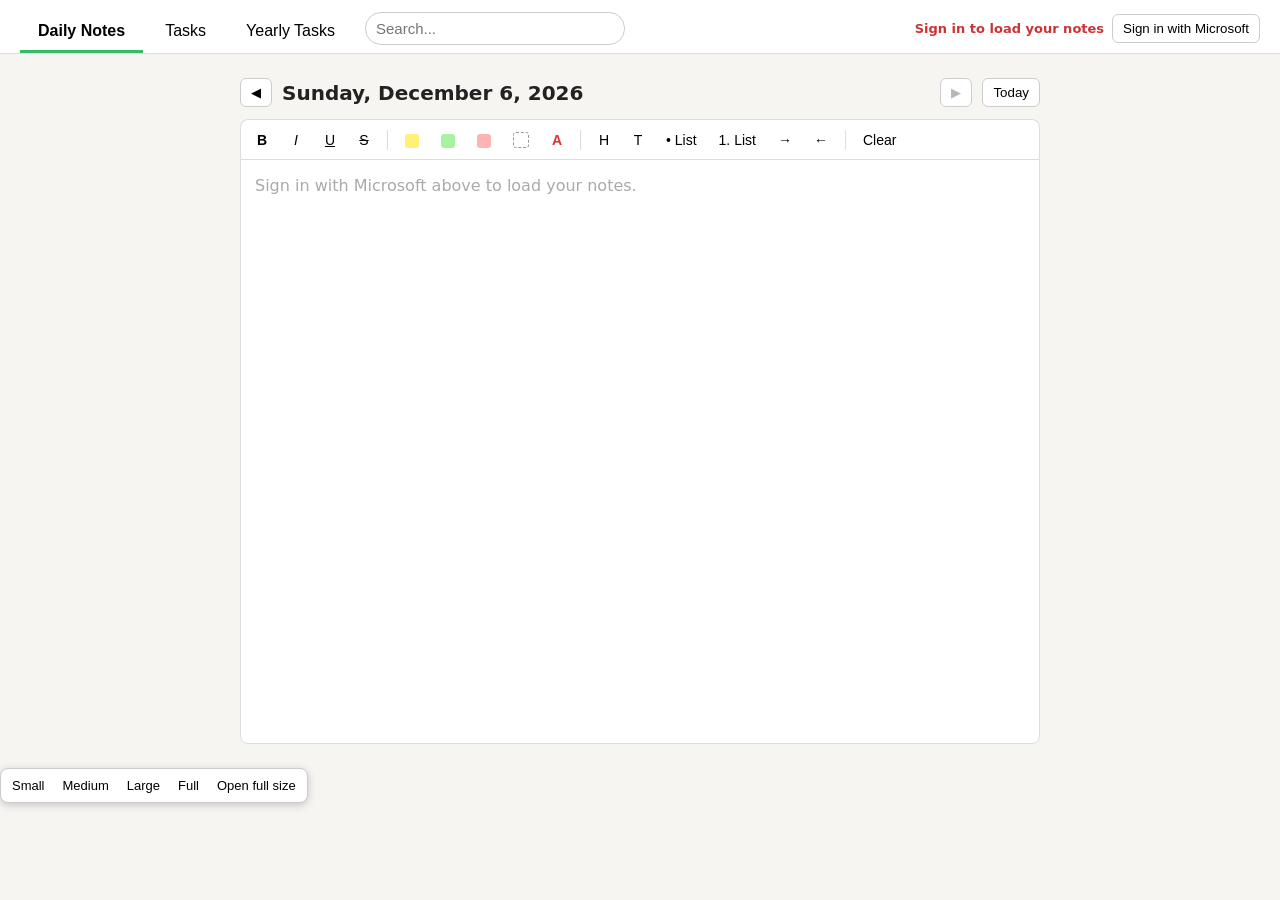
==== index.html @ d0807b49 "New screenshots default to Small (25%)" ====
<!DOCTYPE html><html><head><meta charset="utf-8"><meta name="viewport" content="width=device-width,initial-scale=1"><meta name="theme-color" content="#33bb66"><link rel="manifest" href="manifest.webmanifest"><link rel="apple-touch-icon" href="icon-192.png"><meta name="apple-mobile-web-app-capable" content="yes"><meta name="apple-mobile-web-app-title" content="My Notes"><title>My Notes</title><link rel="icon" href="data:image/svg+xml,<svg xmlns='http://www.w3.org/2000/svg' viewBox='0 0 64 64'><rect x='8' y='4' width='44' height='56' rx='8' fill='%233b6'/><rect x='14' y='10' width='32' height='44' rx='4' fill='%23fff'/><path d='M20 22h20M20 30h20M20 38h12' stroke='%23999' stroke-width='3' stroke-linecap='round'/><circle cx='48' cy='48' r='13' fill='%23f5a623' stroke='%23fff' stroke-width='3'/><path d='M42 48l4 4 8-8' stroke='%23fff' stroke-width='4' fill='none' stroke-linecap='round' stroke-linejoin='round'/></svg>">
<style>
body{font-family:system-ui,sans-serif;margin:0;background:#f6f5f2;color:#222}
nav{display:flex;align-items:center;gap:4px;padding:12px 20px 0;background:#fff;border-bottom:1px solid #ddd}
nav button.t{border:0;background:none;padding:10px 18px;font-size:16px;cursor:pointer;border-bottom:3px solid transparent}
nav button.on{border-color:#3b6;font-weight:600}
#file{margin-left:auto;display:flex;gap:8px;align-items:center;font-size:13px;color:#666;padding-bottom:8px}
button.b{border:1px solid #ccc;background:#fff;border-radius:6px;padding:6px 10px;cursor:pointer}
#status.warn{color:#c33;font-weight:600}
main{max-width:800px;margin:24px auto;padding:0 20px}
.hdr{display:flex;align-items:center;gap:10px;margin-bottom:12px}
.hdr h2{margin:0;flex:1;font-size:20px}
#txt{min-height:65vh;box-sizing:border-box;padding:14px;font-size:16px;line-height:1.5;border:1px solid #ddd;border-radius:8px;background:#fff;outline:none;white-space:pre-wrap;overflow-wrap:anywhere}
#tb{display:flex;flex-wrap:wrap;gap:4px;align-items:center;background:#fff;border:1px solid #ddd;border-bottom:0;border-radius:8px 8px 0 0;padding:6px}
#tb button{border:1px solid transparent;background:none;border-radius:4px;padding:4px 8px;font-size:14px;cursor:pointer;min-width:30px}
#tb button:hover{background:#eee;border-color:#ddd}
#tb .sep{width:1px;height:20px;background:#ddd;margin:0 4px}
#tb .sw{display:inline-block;width:14px;height:14px;border-radius:3px;vertical-align:middle}
#txt{border-radius:0 0 8px 8px !important}
#txt ul,#txt ol{margin:4px 0;padding-left:28px;white-space:normal}
#txt h3{margin:10px 0 4px;font-size:18px}
#txt:empty:before{content:attr(data-ph);color:#aaa}
#txt img{max-width:100%;display:block;margin:8px 0;border:1px solid #ddd;border-radius:4px}
.add{display:flex;gap:8px;margin-bottom:16px}
.add input{flex:1;padding:10px;font-size:16px;border:1px solid #ccc;border-radius:6px}
ul{list-style:none;padding:0;margin:0}
li{display:flex;align-items:center;gap:12px;background:#fff;padding:10px 14px;border-radius:8px;margin-bottom:6px;border:1px solid #e3e3e3}
.dot{width:20px;height:20px;border-radius:50%;border:2px solid #3b6;cursor:pointer;flex:none}
.dot:hover{background:#3b6}
li small{margin-left:auto;color:#999}
.arch li{opacity:.6}.arch .dot{border-color:#999}
details{margin-top:24px;color:#666}
.flag{font-size:20px;cursor:pointer;flex:none;line-height:1}
.flag.none{color:#ccc}.flag.none:hover{color:#999}.flag.yellow{color:#e6b800}.flag.red{color:#d33}

.yt{cursor:pointer}.yt:hover{text-decoration:underline}
#ylist li{flex-wrap:wrap}
.det{flex-basis:100%;margin:8px 0 2px 32px;font-size:14px}
.dv{white-space:pre-wrap;background:#fafafa;border:1px solid #eee;border-radius:6px;padding:10px;margin-bottom:8px;overflow-wrap:anywhere}
.det .nm{display:block;margin-bottom:8px;padding:8px;font-size:15px;border:1px solid #ccc;border-radius:6px}.det input.nm:not([type]){width:100%;box-sizing:border-box}
.det textarea{width:100%;min-height:200px;box-sizing:border-box;padding:10px;font:14px system-ui;border:1px solid #ccc;border-radius:6px;margin-bottom:8px}
h3.sec{margin:32px 0 10px;font-size:18px}h3 .sub{font-size:13px;color:#999;font-weight:400;margin-left:6px}
input[type=date]{flex:none !important}
li.ydone{opacity:.55;text-decoration:line-through}li.ydone .dot{background:#3b6}
li.yover{border-left:5px solid #d33;background:#fff5f5}li.ysoon{border-left:5px solid #e6b800;background:#fffbea}
.x{cursor:pointer;color:#bbb;margin-left:8px}.x:hover{color:#d33}
.cal{margin-top:18px;background:#fff;border:1px solid #e3e3e3;border-radius:8px;padding:12px}
#cgrid{display:grid;grid-template-columns:repeat(7,1fr);gap:4px}
#cgrid div{min-height:64px;border:1px solid #f0f0f0;border-radius:4px;padding:3px;font-size:11px;overflow:hidden}
#cgrid .dh{min-height:0;border:0;text-align:center;font-weight:600;color:#888}
#cgrid .td{background:#eef9f0;border-color:#3b6}#cgrid .n{color:#999}
#cgrid .ev{background:#3b6;color:#fff;border-radius:3px;padding:1px 3px;margin-top:2px;white-space:nowrap;overflow:hidden;text-overflow:ellipsis}
#cgrid .ev.d{background:#bbb;text-decoration:line-through}#cgrid .ev.o{background:#d33}
li.red{border-left:5px solid #d33;background:#fff5f5}li.yel{border-left:5px solid #e6b800;background:#fffbea}
#setup{max-width:640px;margin:40px auto;padding:20px;background:#fff;border:1px solid #ddd;border-radius:8px;line-height:1.5}
@media (max-width:700px){nav{flex-wrap:wrap;padding:6px 8px 0}nav button.t{padding:10px 10px;font-size:15px;flex:1}#file{margin-left:0;width:100%;flex-wrap:wrap;padding:6px 0}main{margin:12px auto;padding:0 10px}#tb button{padding:6px 8px;min-width:36px}.add{flex-wrap:wrap}.add input{min-width:0}#txt{min-height:55vh}li{gap:8px;padding:10px}.det{margin-left:0}#cgrid div{min-height:48px;font-size:9px}.hdr h2{font-size:16px}}
#srch{display:flex;align-items:center;gap:4px;margin:0 8px 8px;flex:1;max-width:260px}#srch input{flex:1;min-width:0;padding:7px 10px;font-size:15px;border:1px solid #ccc;border-radius:16px}#sx{cursor:pointer;color:#999;padding:0 4px}
#sres h4{margin:16px 0 6px;color:#666}#sres li{display:block;cursor:pointer}#sres li:hover{background:#f3fbf5}#sres small{display:block;margin:0 0 2px;color:#999}#sres mark{background:#fff176}.flash{outline:3px solid #f5a623}
@media (max-width:700px){#srch{max-width:none;width:100%;order:5;margin:6px 0}}
#txt img{cursor:zoom-in;min-height:40px;min-width:60px;background:#f3f3f3}#txt img.imgup{opacity:.5}#txt img.imgload,#txt img.imgup{background:#eee url("data:image/svg+xml,%3Csvg xmlns='http://www.w3.org/2000/svg' viewBox='0 0 40 40'%3E%3Ccircle cx='20' cy='20' r='14' fill='none' stroke='%233b6' stroke-width='4' stroke-dasharray='60 30'%3E%3CanimateTransform attributeName='transform' type='rotate' from='0 20 20' to='360 20 20' dur='1s' repeatCount='indefinite'/%3E%3C/circle%3E%3C/svg%3E") center/32px no-repeat;min-height:80px;min-width:120px}
#imgview{position:fixed;inset:0;background:rgba(0,0,0,.85);display:flex;align-items:center;justify-content:center;z-index:99;cursor:zoom-out}#imgview img{max-width:96vw;max-height:96vh}
#txt img{height:auto}#txt img.imgsel{outline:3px solid #3b6;outline-offset:2px}#txt img{cursor:pointer}
#imgbar{position:absolute;z-index:50;display:flex;flex-wrap:wrap;gap:2px;background:#fff;border:1px solid #ccc;border-radius:8px;padding:3px;box-shadow:0 2px 8px rgba(0,0,0,.2)}#imgbar button{border:0;background:none;padding:6px 8px;font-size:13px;border-radius:5px;cursor:pointer}#imgbar button:hover{background:#eef9f0}
#imghdl{position:absolute;z-index:50;width:18px;height:18px;background:#3b6;border:2px solid #fff;border-radius:4px;cursor:nwse-resize;touch-action:none}
</style></head><body>
<nav><button class="t on" id="tn">Daily Notes</button><button class="t" id="tt">Tasks</button><button class="t" id="ty">Yearly Tasks</button>
<div id="srch"><input id="sq" type="search" placeholder="Search..." autocomplete="off"><span id="sx" title="Clear" hidden>✕</span></div><div id="file"><span id="status" class="warn">Not signed in</span>
<button class="b" id="signin">Sign in with Microsoft</button><button class="b" id="imp" hidden>Import old data file</button><button class="b" id="signout" hidden>Sign out</button><input type="file" id="impf" accept=".json,application/json" hidden></div></nav>
<div id="setup" hidden><h2>Almost ready</h2><p>This app needs a Microsoft app registration before it can save to OneDrive. Paste the Application (client) ID into <code>CLIENT_ID</code> at the top of the script in <code>index.html</code>, then reload.</p></div>
<main>
<section id="search" hidden><div id="sres"></div></section>
<section id="notes">
<div class="hdr"><button class="b" id="prev">&#9664;</button><h2 id="day"></h2><button class="b" id="next">&#9654;</button><button class="b" id="today">Today</button></div>
<div id="tb">
<button data-c="bold" title="Bold (Ctrl+B)"><b>B</b></button>
<button data-c="italic" title="Italic (Ctrl+I)"><i>I</i></button>
<button data-c="underline" title="Underline (Ctrl+U)"><u>U</u></button>
<button data-c="strikeThrough" title="Strikethrough"><s>S</s></button>
<span class="sep"></span>
<button data-c="hl" data-v="#fff176" title="Yellow highlight"><span class="sw" style="background:#fff176"></span></button>
<button data-c="hl" data-v="#a5f3a1" title="Green highlight"><span class="sw" style="background:#a5f3a1"></span></button>
<button data-c="hl" data-v="#ffb3b3" title="Red highlight"><span class="sw" style="background:#ffb3b3"></span></button>
<button data-c="hl" data-v="transparent" title="Remove highlight"><span class="sw" style="background:#fff;border:1px dashed #999"></span></button>
<button data-c="foreColor" data-v="#d33" title="Red text"><span style="color:#d33;font-weight:700">A</span></button>
<span class="sep"></span>
<button data-c="formatBlock" data-v="H3" title="Heading">H</button>
<button data-c="formatBlock" data-v="DIV" title="Normal text">T</button>
<button data-c="insertUnorderedList" title="Bullets">&bull; List</button>
<button data-c="insertOrderedList" title="Numbered list">1. List</button>
<button data-c="indent" title="Indent">&rarr;</button>
<button data-c="outdent" title="Outdent">&larr;</button>
<span class="sep"></span>
<button data-c="removeFormat" title="Clear formatting">Clear</button>
</div>
<div id="txt" contenteditable="true" data-ph="Today's work notes... (paste screenshots with Ctrl+V)"></div>
</section>
<section id="tasks" hidden>
<div class="add"><input id="newt" placeholder="New task, press Enter"><button class="b" id="addb">Add</button></div>
<ul id="list"></ul>
<details><summary>Archived (<span id="ac">0</span>)</summary><ul id="alist" class="arch"></ul></details>
</section>
<section id="yearly" hidden>
<h3 class="sec" style="margin-top:0">Yearly tasks <span class="sub">done for this year, back again next year</span></h3>
<div class="add"><input id="ytext" placeholder="Yearly task, e.g. Renew crop insurance"><input id="ydate" type="date"><button class="b" id="yadd">Add</button></div>
<ul id="ylist"></ul>
<div class="cal"><div class="hdr"><button class="b" id="cprev">&#9664;</button><h2 id="cmon"></h2><button class="b" id="cnext">&#9654;</button></div><div id="cgrid"></div></div>
</section>
</main>
<script src="msal-browser.min.js"></script>
<script>
// ===== SETUP: paste your Application (client) ID from the Azure portal here =====
const CLIENT_ID = '571500df-092a-4771-985e-39799590e952';
// ===============================================================================

const $=id=>document.getElementById(id);
const iso=d=>d.toLocaleDateString('en-CA');
try{localStorage.removeItem('nt_data');indexedDB.deleteDatabase('nt')}catch(e){}
let data={notes:{},tasks:[],yearly:[]};
let fh=null,cur=new Date(),timer=null; // fh = true when connected to OneDrive
let etag=null,saving=false,dirty=false,acct=null,pca=null;
const SCOPES=['Files.ReadWrite.AppFolder'];
const G='https://graph.microsoft.com/v1.0/me/drive/special/approot:/notes-data.json';
function st(t,w){$('status').textContent=t;$('status').className=w?'warn':''}
const tm=()=>new Date().toLocaleTimeString([],{hour:'numeric',minute:'2-digit'});
async function token(){try{return (await pca.acquireTokenSilent({scopes:SCOPES,account:acct})).accessToken}catch(e){await pca.acquireTokenRedirect({scopes:SCOPES,account:acct});throw e}}
async function gfetch(url,o={}){const t=await token();o.headers=Object.assign({Authorization:'Bearer '+t},o.headers||{});return fetch(url,o)}
function norm(d){d=d||{};d.notes=d.notes||{};d.tasks=d.tasks||[];d.yearly=d.yearly||[];return d}
async function load(quiet){if(!acct||saving||dirty)return;
 const r=await gfetch(G+'?select=id,eTag,size');
 if(r.status==404){etag=null;data=norm(data);fh=true;lock(false);showDay();render();rY();await writeFile();return}
 if(!r.ok)throw new Error('Load failed ('+r.status+')');
 const m=await r.json();if(quiet&&m.eTag===etag)return;
 const c=await gfetch(G+':/content');if(!c.ok)throw new Error('Load failed ('+c.status+')');
 const t=await c.text();if(saving||dirty)return;data=norm(t.trim()?JSON.parse(t):{});etag=m.eTag;fh=true;lock(false);
 const ae=document.activeElement;const editing=ae&&ae.id=='txt';if(!editing)showDay();render();if(!document.querySelector(".det .nm:not([hidden])"))rY();st('Synced from OneDrive at '+tm());migrateImgs().then(()=>setTimeout(cleanupImgs,3000))}
async function writeFile(){if(!fh)return;if(saving){dirty=true;return}saving=true;dirty=false;
 try{const h={'Content-Type':'application/json'};if(etag)h['If-Match']=etag;else h['If-None-Match']='*';
  const r=await gfetch(G+':/content',{method:'PUT',headers:h,body:JSON.stringify(data)});
  if(r.status==412||r.status==409){saving=false;dirty=false;alert('Your notes were changed on another device. Loading the latest version from OneDrive. Your last few seconds of edits here may need to be redone.');await load();return}
  if(!r.ok)throw new Error(r.status);etag=(await r.json()).eTag;st('Saved to OneDrive at '+tm())}
 catch(e){st('Not saved! Check your connection; will retry',true);dirty=true;setTimeout(()=>{if(dirty&&!saving)writeFile()},5000)}
 saving=false;if(dirty){dirty=false;writeFile()}}
function save(){if(!fh)return;dirty=true;clearTimeout(timer);timer=setTimeout(()=>{dirty=false;writeFile()},1000)}
function ui(){$('signin').hidden=!!acct;$('signout').hidden=$('imp').hidden=!acct}
$('signin').onclick=()=>pca.loginRedirect({scopes:SCOPES,prompt:'select_account'});
$('signout').onclick=()=>{if(dirty||saving)return alert('Still saving, try again in a moment.');pca.logoutRedirect({account:acct})};
$('imp').onclick=()=>$('impf').click();
$('impf').onchange=async()=>{const f=$('impf').files[0];$('impf').value='';if(!f)return;let d;try{d=norm(JSON.parse(await f.text()))}catch(e){return alert('That file is not a valid notes data file.')}
 const n=Object.keys(d.notes).length,tn=d.tasks.length,yn=d.yearly.length;
 if(confirm('Import '+f.name+' ('+n+' note days, '+tn+' tasks, '+yn+' yearly tasks)?\n\nOK = MERGE it with what is already here (keeps both)\nCancel = choose replace or cancel next')){
  for(const k in d.notes){const a=data.notes[k];data.notes[k]=a&&a!==d.notes[k]?a+'<hr>'+d.notes[k]:d.notes[k]}
  const key=x=>JSON.stringify([x.text,x.md||'',x.when||'']);const ts=new Set(data.tasks.map(key)),ys=new Set(data.yearly.map(key));
  d.tasks.forEach(x=>{if(!ts.has(key(x)))data.tasks.push(x)});d.yearly.forEach(x=>{if(!ys.has(key(x)))data.yearly.push(x)});
 }else if(confirm('REPLACE everything in the app with '+f.name+'? This cannot be undone.')){data=d}else return;
 showDay();render();rY();clearTimeout(timer);await writeFile()};
function sync(){if(acct&&document.visibilityState=='visible')load(true).catch(e=>st(e.message,true))}
document.addEventListener('visibilitychange',sync);window.addEventListener('focus',sync);
async function boot(){if(!CLIENT_ID||CLIENT_ID.includes('PASTE'+'_')){$('setup').hidden=false;st('Setup needed',true);$('signin').hidden=true;return}
 pca=new msal.PublicClientApplication({auth:{clientId:CLIENT_ID,authority:'https://login.microsoftonline.com/2ca98f21-b5df-4a61-ab07-86f96837c4f3',redirectUri:location.origin+location.pathname},cache:{cacheLocation:'localStorage'}});
 await pca.initialize();const r=await pca.handleRedirectPromise();acct=(r&&r.account)||pca.getAllAccounts()[0]||null;ui();
 if(acct){st('Loading from OneDrive...');try{await load()}catch(e){st(e.message,true)}}else st('Sign in to load your notes',true)}
function showDay(){const k=iso(cur);$('day').textContent=cur.toLocaleDateString(undefined,{weekday:'long',month:'long',day:'numeric',year:'numeric'});const v=data.notes[k]||'';$('txt').innerHTML=/<[a-z]/i.test(v)?v:v.replace(/&/g,'&amp;').replace(/</g,'&lt;').replace(/\n/g,'<br>');$('next').disabled=k>=iso(new Date());hydrate($('txt'));if(typeof deselImg=='function')deselImg()}
// ===== Images stored as separate files in the OneDrive app folder =====
const imgCache=new Map(); // path -> Promise<blob url>
const GI=p=>'https://graph.microsoft.com/v1.0/me/drive/special/approot:/'+p.split('/').map(encodeURIComponent).join('/')+':/content';
function getImg(p){if(!imgCache.has(p))imgCache.set(p,gfetch(GI(p)).then(r=>{if(!r.ok)throw new Error(r.status);return r.blob()}).then(b=>URL.createObjectURL(b)).catch(e=>{imgCache.delete(p);throw e}));return imgCache.get(p)}
function hydrate(root){root.querySelectorAll('img[data-od]').forEach(im=>{if(im.getAttribute('src'))return;im.classList.add('imgload');getImg(im.dataset.od).then(u=>{im.src=u;im.classList.remove('imgload')}).catch(()=>{im.classList.remove('imgload');im.alt='(image could not be loaded: '+im.dataset.od+')'})})}
function noteHTML(){const c=$('txt').cloneNode(true);c.querySelectorAll('img').forEach(im=>{im.classList.remove('imgsel');if(!im.className)im.removeAttribute('class');if(im.dataset.pending)return im.remove();if(im.dataset.od){im.removeAttribute('src');im.classList.remove('imgload');if(!im.className)im.removeAttribute('class');im.removeAttribute('alt')}else if(/^blob:/.test(im.getAttribute('src')||''))im.remove()});return c.innerHTML}
function stamp(){const d=new Date(),p=n=>String(n).padStart(2,'0');return iso(d)+'_'+p(d.getHours())+p(d.getMinutes())+p(d.getSeconds())+'_'+Math.random().toString(36).slice(2,8)}
async function uploadImg(blob){const ext=((blob.type||'image/png').split('/')[1]||'png').replace('jpeg','jpg').replace(/[^a-z0-9]/g,'');const p='images/'+stamp()+'.'+ext;
 const r=await gfetch(GI(p),{method:'PUT',headers:{'Content-Type':blob.type||'image/png'},body:blob});if(!r.ok)throw new Error('Upload failed ('+r.status+')');imgCache.set(p,Promise.resolve(URL.createObjectURL(blob)));return p}
const toDataURL=b=>new Promise(r=>{const f=new FileReader();f.onload=()=>r(f.result);f.readAsDataURL(b)});
async function pasteImg(file){const id='p'+Math.random().toString(36).slice(2),k=iso(cur);
 document.execCommand('insertHTML',false,'<img data-pending="'+id+'" class="imgup" style="width:25%" src="'+URL.createObjectURL(file)+'"><br>');
 const el=()=>document.querySelector('img[data-pending="'+id+'"]');
 try{const p=await uploadImg(file);const im=el();if(im){delete im.dataset.pending;im.classList.remove('imgup');im.dataset.od=p;getImg(p).then(u=>im.src=u)}
  else{data.notes[k]=(data.notes[k]||'')+'<img data-od="'+p+'" style="width:25%"><br>'}}
 catch(e){const im=el(),du=await toDataURL(file);if(im){delete im.dataset.pending;im.classList.remove('imgup');im.src=du}else data.notes[k]=(data.notes[k]||'')+'<img src="'+du+'" style="width:25%"><br>';
  st('Image not uploaded ('+e.message+'); kept inside the note instead',true)}
 if(iso(cur)===k)data.notes[k]=noteHTML();save()}
let migrating=false;
async function migrateImgs(){if(migrating)return;migrating=true;let changed=false,failed=0;
 try{for(const k of Object.keys(data.notes)){const v=data.notes[k];if(!/<img[^>]+src=["']data:/i.test(v))continue;
  const d=document.createElement('div');d.innerHTML=v;let ch=false;
  for(const im of d.querySelectorAll('img[src^="data:"]')){try{const b=await (await fetch(im.getAttribute('src'))).blob();const p=await uploadImg(b);im.removeAttribute('src');im.dataset.od=p;ch=true}catch(e){failed++}}
  if(ch&&data.notes[k]===v){data.notes[k]=d.innerHTML;changed=true;if(k===iso(cur)&&document.activeElement!==$('txt'))showDay()}}
 if(changed)save();if(failed)st(failed+' old image(s) could not be moved to OneDrive; kept inside notes',true)}finally{migrating=false}}
// ===== Orphan image cleanup (30-day grace) =====
let cleaning=false;
async function cleanupImgs(){const td=iso(new Date());if(cleaning||!fh||!acct&&!window.__test||saving||dirty||migrating||data.lastCleanup===td)return;cleaning=true;
 try{let url='https://graph.microsoft.com/v1.0/me/drive/special/approot:/images:/children?$select=name,file&$top=200',files=[];
  while(url){const r=await gfetch(url);if(r.status==404){files=[];break}if(!r.ok)return;const j=await r.json();(j.value||[]).forEach(f=>{if(f.file&&f.name&&!f.name.includes('/'))files.push('images/'+f.name)});url=j['@odata.nextLink']||null}
  if(saving||dirty)return;
  const refs=new Set(),txt=JSON.stringify({n:data.notes,t:data.tasks,y:data.yearly})+($('txt')?$('txt').innerHTML:'');
  (txt.match(/images\/[A-Za-z0-9_.\-]+/g)||[]).forEach(p=>refs.add(p));
  const orph=data.orphans=data.orphans||{},listed=new Set(files);let ch=false;
  for(const p in orph)if(!listed.has(p)||refs.has(p)){delete orph[p];ch=true}
  for(const p of files){if(refs.has(p)||!/^images\/[^\/]+$/.test(p))continue;
   if(!orph[p]){orph[p]=td;ch=true;continue}
   if((new Date(td+'T12:00')-new Date(orph[p]+'T12:00'))/864e5>=7){const r=await gfetch(GI(p),{method:'DELETE'});if(r.ok||r.status==404){delete orph[p];imgCache.delete(p);ch=true}}}
  data.lastCleanup=td;save()}catch(e){}finally{cleaning=false}}
// ===== Image select / resize =====
let selImg=null;const bar=document.createElement('div');bar.id='imgbar';bar.hidden=true;
bar.innerHTML='<button data-w="25">Small</button><button data-w="50">Medium</button><button data-w="75">Large</button><button data-w="100">Full</button><button data-w="open">Open full size</button>';
const hdl=document.createElement('div');hdl.id='imghdl';hdl.hidden=true;document.body.append(bar,hdl);
function viewImg(src){const o=document.createElement('div');o.id='imgview';const i=document.createElement('img');i.src=src;o.append(i);o.onclick=()=>o.remove();document.body.append(o)}
function placeBar(){if(!selImg||!selImg.isConnected)return deselImg();const r=selImg.getBoundingClientRect();bar.style.top=(scrollY+Math.max(r.top,0)+4)+'px';bar.style.left=(scrollX+r.left+4)+'px';hdl.style.top=(scrollY+r.bottom-9)+'px';hdl.style.left=(scrollX+r.right-9)+'px'}
function selectImg(im){deselImg();selImg=im;im.classList.add('imgsel');bar.hidden=hdl.hidden=false;placeBar()}
function deselImg(){if(selImg)selImg.classList.remove('imgsel');selImg=null;bar.hidden=hdl.hidden=true}
function commitImg(){data.notes[iso(cur)]=noteHTML();save();placeBar()}
bar.onmousedown=e=>e.preventDefault();
bar.onclick=e=>{const w=e.target.dataset.w;if(!w||!selImg)return;if(w=='open'){if(selImg.src)viewImg(selImg.src);return}selImg.style.width=w+'%';commitImg()};
hdl.onpointerdown=e=>{if(!selImg)return;e.preventDefault();hdl.setPointerCapture(e.pointerId);const cw=$('txt').clientWidth-28,l=selImg.getBoundingClientRect().left;
 hdl.onpointermove=m=>{selImg.style.width=Math.round(Math.min(100,Math.max(5,(m.clientX-l)/cw*100)))+'%';placeBar()};
 hdl.onpointerup=()=>{hdl.onpointermove=hdl.onpointerup=null;commitImg()}};
$('txt').addEventListener('click',e=>{if(e.target.tagName==='IMG')selectImg(e.target);else deselImg()});
$('txt').addEventListener('dblclick',e=>{if(e.target.tagName==='IMG'&&e.target.src)viewImg(e.target.src)});
document.addEventListener('mousedown',e=>{if(selImg&&!$('txt').contains(e.target)&&!bar.contains(e.target)&&e.target!==hdl)deselImg()});
document.addEventListener('keydown',e=>{if(e.key==='Escape'){if($('imgview'))$('imgview').remove();else deselImg()}});
window.addEventListener('resize',placeBar);$('txt').addEventListener('input',placeBar);

$('txt').oninput=()=>{data.notes[iso(cur)]=noteHTML();save()};
$('txt').addEventListener('keydown',e=>{if(e.key!==' '&&e.key!=='Enter')return;const s=getSelection();if(!s.rangeCount||!s.isCollapsed)return;
 const n=s.anchorNode;if(!n||n.nodeType!==3)return;const before=n.textContent.slice(0,s.anchorOffset);
 const m=before.match(/([-+*\/x×÷^%().,$\d\s]+)=$/);if(!m)return;let ex=m[1].trim();
 if(!/\d/.test(ex)||!/\d\s*[-+*\/x×÷^%]\s*[\d(.$]|\)\s*[-+*\/x×÷^]/.test(ex))return;
 ex=ex.replace(/[$,]/g,'').replace(/[x×]/g,'*').replace(/÷/g,'/').replace(/\^/g,'**').replace(/(\d+(?:\.\d+)?)%/g,'($1/100)');
 if(!/^[\d\s.+\-*\/()]+$/.test(ex))return;let v;try{v=Function('"use strict";return ('+ex+')')()}catch(_){return}
 if(typeof v!=='number'||!isFinite(v))return;v=Math.round(v*1e10)/1e10;
 const out=Math.abs(v)>=1000?v.toLocaleString('en-US',{maximumFractionDigits:10}):String(v);
 document.execCommand('insertText',false,out)});
$('txt').onpaste=e=>{const it=[...e.clipboardData.items].find(i=>i.type.startsWith('image/'));
 if(it){e.preventDefault();if(!fh)return;pasteImg(it.getAsFile());return}
 e.preventDefault();document.execCommand('insertText',false,e.clipboardData.getData('text/plain'))};
$('prev').onclick=()=>{cur.setDate(cur.getDate()-1);showDay()};
$('next').onclick=()=>{cur.setDate(cur.getDate()+1);showDay()};
$('today').onclick=()=>{cur=new Date();showDay()};
function tab(n){lastTab=n;$('search').hidden=true;$('notes').hidden=n!='n';$('tasks').hidden=n!='t';$('yearly').hidden=n!='y';$('tn').classList.toggle('on',n=='n');$('tt').classList.toggle('on',n=='t');$('ty').classList.toggle('on',n=='y')}
$('tn').onclick=()=>tab('n');$('tt').onclick=()=>tab('t');$('ty').onclick=()=>tab('y');
function render(){const td=iso(new Date());let ch=false;data.tasks.forEach(x=>{if(x.flag=='yellow'){if(!x.fd){x.fd=td;ch=true}else if(x.fd<td){x.flag='red';x.fd=td;ch=true}}});if(ch&&fh)save();
 $('list').innerHTML='';$('alist').innerHTML='';let a=0;const rank={red:0,yellow:1};
 const act=data.tasks.filter(x=>!x.done).sort((p,q)=>(rank[p.flag]??2)-(rank[q.flag]??2));
 [...act,...data.tasks.filter(x=>x.done)].forEach(x=>{const li=document.createElement('li'),d=document.createElement('span');d.className='dot';d.title=x.done?'Restore':'Archive';
 d.onclick=()=>{x.done=!x.done;x.when=iso(new Date());save();render()};
 const f=document.createElement('span');f.className='flag '+(x.flag||'none');f.textContent='\u2691';f.title='Click: no flag, yellow (by tomorrow), red (today)';
 f.onclick=()=>{x.flag=x.flag==null||x.flag=='none'?'yellow':x.flag=='yellow'?'red':'none';x.fd=iso(new Date());save();render()};
 if(x.flag=='red')li.classList.add('red');if(x.flag=='yellow')li.classList.add('yel');
 const s=document.createElement('small');s.textContent=x.when||'';li.append(d,f,x.text,s);
 (x.done?(a++,$('alist')):$('list')).append(li)});$('ac').textContent=a}
function add(){const v=$('newt').value.trim();if(!v)return;data.tasks.unshift({text:v,done:false,when:iso(new Date())});$('newt').value='';save();render()}
$('addb').onclick=add;$('newt').onkeydown=e=>{if(e.key=='Enter')add()};
setInterval(()=>{render();if(!document.querySelector(".det .nm:not([hidden])"))rY();if(iso(cur)!==iso(new Date())&&$('next').disabled){cur=new Date();showDay()}},60000);

const openY=new Set();let cm=new Date();cm.setDate(1);
function ydue(y,yr){return yr+'-'+y.md}
function rY(){data.yearly=data.yearly||[];const L=$('ylist');L.innerHTML='';const now=new Date(),yr=now.getFullYear(),td=iso(now);
 const soon=iso(new Date(now.getTime()+14*864e5));
 data.yearly.forEach(y=>{if(y.start==null){y.start=(ydue(y,yr)<td&&!(y.doneYears||[]).includes(yr))?yr+1:yr;if(fh)save()}});
 const items=data.yearly.map(y=>{const fut=(y.start||0)>yr;return {y,fut,done:!fut&&(y.doneYears||[]).includes(yr),due:ydue(y,fut?y.start:yr)}});
 items.sort((a,b)=>(a.done-b.done)||a.due.localeCompare(b.due));
 items.forEach(({y,fut,done,due})=>{const li=document.createElement('li'),d=document.createElement('span');d.className='dot';d.title=done?'Undo (not done this year)':'Mark done for '+yr;
  d.onclick=()=>{y.doneYears=y.doneYears||[];done?y.doneYears=y.doneYears.filter(v=>v!=yr):y.doneYears.push(yr);save();rY()};
  if(done)li.classList.add('ydone');else if(fut);else if(due<td)li.classList.add('yover');else if(due<=soon)li.classList.add('ysoon');
  const s=document.createElement('small');const dt=new Date(due+'T12:00');s.textContent=(done?'Done for '+yr+' \u00b7 next ':fut?'Starts ':due<td?'Overdue \u00b7 ':'Due ')+dt.toLocaleDateString(undefined,{month:'short',day:'numeric'})+(fut?', '+y.start:'');
  const x=document.createElement('span');x.className='x';x.textContent='\u2715';x.title='Remove this yearly task';x.onclick=()=>{if(confirm('Remove "'+y.text+'" for good?')){data.yearly=data.yearly.filter(z=>z!==y);save();rY()}};
  const tx=document.createElement('span');tx.className='yt';tx.textContent=y.text+(y.det?' \ud83d\udcdd':'');tx.title='Click for details';
  const box=document.createElement('div');box.className='det';box.hidden=!openY.has(y);
  tx.onclick=()=>{openY.has(y)?openY.delete(y):openY.add(y);rY()};
  const view=document.createElement('div');view.className='dv';const esc=s=>s.replace(/&/g,'&amp;').replace(/</g,'&lt;');
  view.innerHTML=y.det?esc(y.det).replace(/(https?:\/\/[^\s<]+)/g,'<a href="$1" target="_blank">$1</a>'):'<i>No details yet.</i>';
  const ta=document.createElement('textarea');ta.value=y.det||'';ta.hidden=true;ta.placeholder='Instructions, links, file locations...';
  const nm=document.createElement('input');nm.className='nm';nm.value=y.text;nm.hidden=true;nm.placeholder='Task name';
  const dd=document.createElement('input');dd.type='date';dd.className='nm';dd.hidden=true;dd.value=new Date().getFullYear()+'-'+y.md;
  const eb=document.createElement('button');eb.className='b';eb.textContent='Edit';
  eb.onclick=()=>{if(ta.hidden){ta.hidden=nm.hidden=dd.hidden=false;view.hidden=true;eb.textContent='Done';nm.focus()}else{if(nm.value.trim())y.text=nm.value.trim();if(dd.value&&dd.value.slice(5)!=y.md){y.md=dd.value.slice(5);const ny=new Date().getFullYear();y.start=(ny+'-'+y.md)<iso(new Date())&&!(y.doneYears||[]).includes(ny)?ny+1:ny}y.det=ta.value;save();rY()}};
  ta.oninput=()=>{y.det=ta.value;save()};
  box.append(nm,dd,view,ta,eb);li.append(d,tx,s,x,box);L.append(li)});rCal()}
function rCal(){const g=$('cgrid');g.innerHTML='';const yr=cm.getFullYear(),m=cm.getMonth(),td=iso(new Date());
 $('cmon').textContent=cm.toLocaleDateString(undefined,{month:'long',year:'numeric'});
 'Sun Mon Tue Wed Thu Fri Sat'.split(' ').forEach(t=>{const e=document.createElement('div');e.className='dh';e.textContent=t;g.append(e)});
 for(let i=0;i<cm.getDay();i++)g.append(document.createElement('div'));
 const nd=new Date(yr,m+1,0).getDate();
 for(let d=1;d<=nd;d++){const c=document.createElement('div'),k=iso(new Date(yr,m,d));if(k==td)c.className='td';c.innerHTML='<span class="n">'+d+'</span>';
  (data.yearly||[]).filter(y=>y.md==k.slice(5)&&(y.start||0)<=yr).forEach(y=>{const e=document.createElement('div');e.className='ev';const dn=(y.doneYears||[]).includes(yr);if(dn)e.classList.add('d');else if(k<td)e.classList.add('o');e.textContent=y.text;e.title=y.text;c.append(e)});
  g.append(c)}}
$('cprev').onclick=()=>{cm.setMonth(cm.getMonth()-1);rCal()};$('cnext').onclick=()=>{cm.setMonth(cm.getMonth()+1);rCal()};
function yadd(){const t=$('ytext').value.trim(),d=$('ydate').value;if(!t||!d)return alert('Enter a task and a due date.');data.yearly=data.yearly||[];const ny=new Date().getFullYear();data.yearly.push({text:t,md:d.slice(5),doneYears:[],start:(ny+'-'+d.slice(5))<iso(new Date())?ny+1:ny});$('ytext').value='';$('ydate').value='';save();rY()}
$('yadd').onclick=yadd;$('ytext').onkeydown=e=>{if(e.key=='Enter')yadd()};

document.querySelectorAll('#tb button').forEach(b=>{b.onmousedown=e=>e.preventDefault();b.onclick=()=>{if($('txt').contentEditable!=='true')return;$('txt').focus();
 const c=b.dataset.c,v=b.dataset.v;document.execCommand('styleWithCSS',false,c=='hl'||c=='foreColor');
 if(c=='hl')document.execCommand('hiliteColor',false,v);else document.execCommand(c,false,v||null);
 data.notes[iso(cur)]=noteHTML();save()}});
function lock(on){$('txt').contentEditable=!on;$('newt').disabled=on;$('addb').disabled=on;$('yadd').disabled=on;$('ytext').disabled=on;if(on)$('txt').dataset.ph='Sign in with Microsoft above to load your notes.';else $('txt').dataset.ph="Today's work notes... (paste screenshots with Ctrl+V)"}
var lastTab='n';
const sesc=t=>t.replace(/&/g,'&amp;').replace(/</g,'&lt;').replace(/>/g,'&gt;');
function plain(h){const d=document.createElement('div');d.innerHTML=String(h||'').replace(/<img[^>]*>/gi,' ');d.querySelectorAll('br,div,p,li,h3').forEach(e=>e.after(' '));return d.textContent.replace(/\s+/g,' ').trim()}
function snip(t,q){const i=t.toLowerCase().indexOf(q);const a=Math.max(0,i-50),b=Math.min(t.length,i+q.length+70);return (a?'\u2026':'')+sesc(t.slice(a,i))+'<mark>'+sesc(t.slice(i,i+q.length))+'</mark>'+sesc(t.slice(i+q.length,b))+(b<t.length?'\u2026':'')}
function doSearch(){const raw=$('sq').value.trim(),q=raw.toLowerCase().replace(/\s+/g,' ');$('sx').hidden=!raw;
 if(!q){if(!$('search').hidden)tab(lastTab);return}
 const keep=lastTab;['notes','tasks','yearly'].forEach(i=>$(i).hidden=true);$('search').hidden=false;['tn','tt','ty'].forEach(i=>$(i).classList.remove('on'));lastTab=keep;
 const R=$('sres');R.innerHTML='';let total=0;
 const grp=(title,items)=>{if(!items.length)return;total+=items.length;const h=document.createElement('h4');h.textContent=title+' ('+items.length+')';const u=document.createElement('ul');items.forEach(([meta,html,go])=>{const li=document.createElement('li');li.innerHTML='<small>'+sesc(meta)+'</small>'+html;li.onclick=go;u.append(li)});R.append(h,u)};
 const fd=k=>new Date(k+'T12:00').toLocaleDateString(undefined,{weekday:'short',month:'short',day:'numeric',year:'numeric'});
 grp('Daily notes',Object.keys(data.notes).sort().reverse().map(k=>[k,plain(data.notes[k])]).filter(([k,t])=>t.toLowerCase().includes(q)).map(([k,t])=>[fd(k),snip(t,q),()=>openNote(k,raw.replace(/\s+/g,' '))]));
 grp('Tasks',data.tasks.filter(x=>(x.text||'').toLowerCase().includes(q)).sort((a,b)=>(b.when||'').localeCompare(a.when||'')).map(x=>[(x.done?'Archived':'Active')+(x.when?' \u00b7 '+fd(x.when):''),snip(x.text,q),()=>openTask(x)]));
 grp('Yearly tasks',(data.yearly||[]).map(y=>[y,(y.text||'')+' \u2014 '+(y.det||'').replace(/\s+/g,' ')]).filter(([y,t])=>t.toLowerCase().includes(q)).sort((a,b)=>(b[0].md||'').localeCompare(a[0].md||'')).map(([y,t])=>['Due '+new Date('2000-'+y.md+'T12:00').toLocaleDateString(undefined,{month:'short',day:'numeric'}),snip(t,q),()=>openYear(y)]));
 if(!total)R.innerHTML='<p style="color:#888">No matches for \u201c'+sesc(raw)+'\u201d.</p>'}
function clearS(){$('sq').value='';doSearch()}
function openNote(k,raw){clearS();cur=new Date(k+'T12:00');tab('n');showDay();setTimeout(()=>{const sel=getSelection();sel.removeAllRanges();const r=document.createRange();r.setStart($('txt'),0);r.collapse(true);sel.addRange(r);if(window.find&&window.find(raw,false,false,false,false,false,false)){const n=getSelection().anchorNode;(n&&n.parentElement||$('txt')).scrollIntoView({block:'center'})}else $('txt').scrollIntoView()},50)}
function flash(li){if(!li)return;li.scrollIntoView({block:'center'});li.classList.add('flash');setTimeout(()=>li.classList.remove('flash'),2500)}
function openTask(x){clearS();tab('t');render();if(x.done)document.querySelector('#tasks details').open=true;flash([...document.querySelectorAll('#list li,#alist li')].find(li=>li.textContent.includes(x.text)))}
function openYear(y){clearS();openY.add(y);tab('y');rY();flash([...document.querySelectorAll('#ylist li')].find(li=>li.querySelector('.yt').textContent.startsWith(y.text)))}
$('sq').oninput=doSearch;$('sq').onkeydown=e=>{if(e.key=='Escape')clearS()};$('sx').onclick=clearS;
document.addEventListener('keydown',e=>{if(e.key=='Escape'&&$('sq').value)clearS()});
lock(true);showDay();render();rY();boot().catch(e=>st('Sign-in error: '+e.message,true));
</script></body></html>
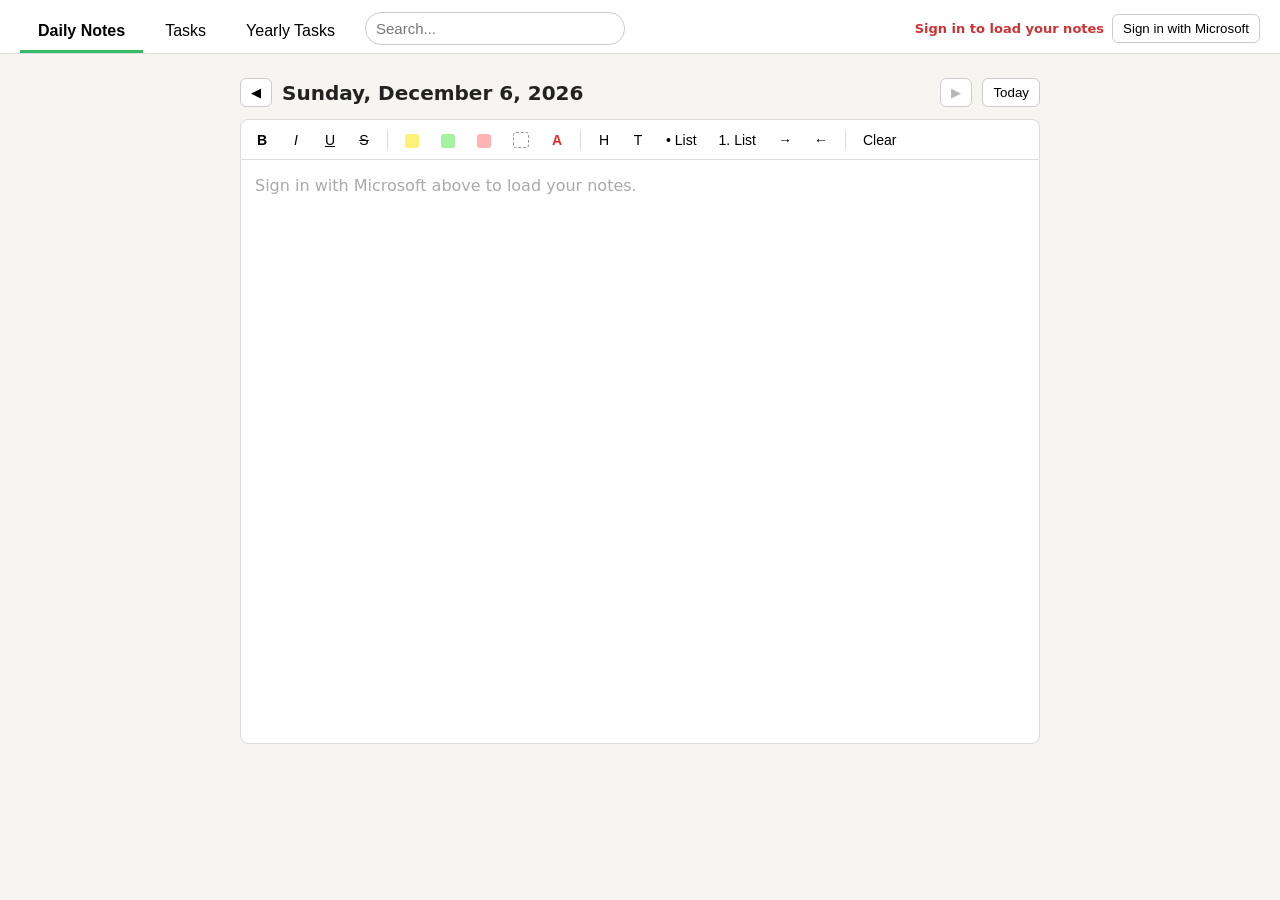
==== commit 8b8b86ee: "Fix image size bar not hiding" ====
--- a/index.html
+++ b/index.html
@@ -60,6 +60,7 @@
 #txt img{cursor:zoom-in;min-height:40px;min-width:60px;background:#f3f3f3}#txt img.imgup{opacity:.5}#txt img.imgload,#txt img.imgup{background:#eee url("data:image/svg+xml,%3Csvg xmlns='http://www.w3.org/2000/svg' viewBox='0 0 40 40'%3E%3Ccircle cx='20' cy='20' r='14' fill='none' stroke='%233b6' stroke-width='4' stroke-dasharray='60 30'%3E%3CanimateTransform attributeName='transform' type='rotate' from='0 20 20' to='360 20 20' dur='1s' repeatCount='indefinite'/%3E%3C/circle%3E%3C/svg%3E") center/32px no-repeat;min-height:80px;min-width:120px}
 #imgview{position:fixed;inset:0;background:rgba(0,0,0,.85);display:flex;align-items:center;justify-content:center;z-index:99;cursor:zoom-out}#imgview img{max-width:96vw;max-height:96vh}
 #txt img{height:auto}#txt img.imgsel{outline:3px solid #3b6;outline-offset:2px}#txt img{cursor:pointer}
+#imgbar[hidden],#imghdl[hidden]{display:none!important}
 #imgbar{position:absolute;z-index:50;display:flex;flex-wrap:wrap;gap:2px;background:#fff;border:1px solid #ccc;border-radius:8px;padding:3px;box-shadow:0 2px 8px rgba(0,0,0,.2)}#imgbar button{border:0;background:none;padding:6px 8px;font-size:13px;border-radius:5px;cursor:pointer}#imgbar button:hover{background:#eef9f0}
 #imghdl{position:absolute;z-index:50;width:18px;height:18px;background:#3b6;border:2px solid #fff;border-radius:4px;cursor:nwse-resize;touch-action:none}
 </style></head><body>
@@ -209,7 +210,7 @@
 function deselImg(){if(selImg)selImg.classList.remove('imgsel');selImg=null;bar.hidden=hdl.hidden=true}
 function commitImg(){data.notes[iso(cur)]=noteHTML();save();placeBar()}
 bar.onmousedown=e=>e.preventDefault();
-bar.onclick=e=>{const w=e.target.dataset.w;if(!w||!selImg)return;if(w=='open'){if(selImg.src)viewImg(selImg.src);return}selImg.style.width=w+'%';commitImg()};
+bar.onclick=e=>{const w=e.target.dataset.w;if(!w||!selImg)return;if(w=='open'){if(selImg.src)viewImg(selImg.src);return}selImg.style.width=w+'%';commitImg();deselImg()};
 hdl.onpointerdown=e=>{if(!selImg)return;e.preventDefault();hdl.setPointerCapture(e.pointerId);const cw=$('txt').clientWidth-28,l=selImg.getBoundingClientRect().left;
  hdl.onpointermove=m=>{selImg.style.width=Math.round(Math.min(100,Math.max(5,(m.clientX-l)/cw*100)))+'%';placeBar()};
  hdl.onpointerup=()=>{hdl.onpointermove=hdl.onpointerup=null;commitImg()}};
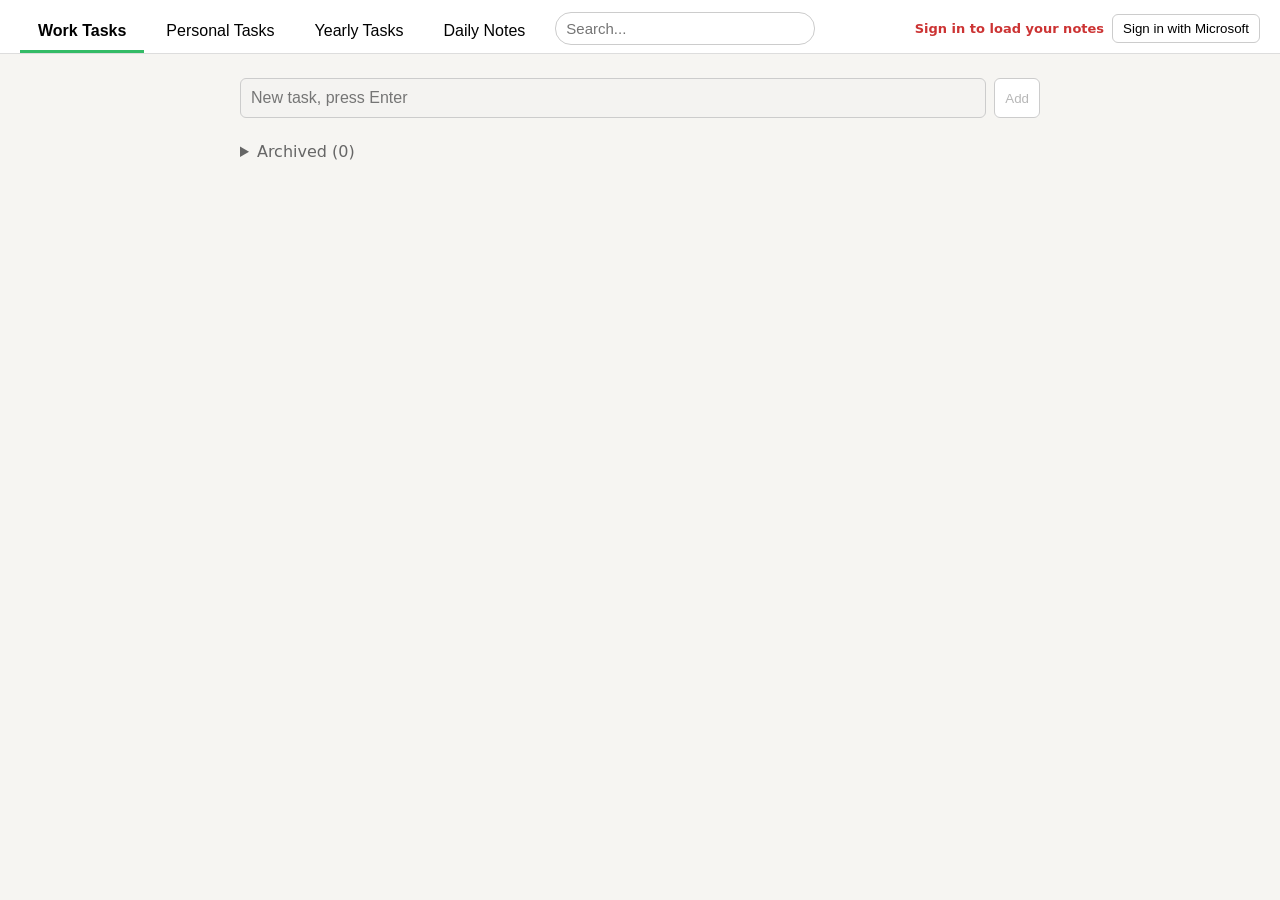
==== commit 221ecda8: "Work/Personal task tabs, new tab order, remember tab" ====
--- a/index.html
+++ b/index.html
@@ -63,8 +63,12 @@
 #imgbar[hidden],#imghdl[hidden]{display:none!important}
 #imgbar{position:absolute;z-index:50;display:flex;flex-wrap:wrap;gap:2px;background:#fff;border:1px solid #ccc;border-radius:8px;padding:3px;box-shadow:0 2px 8px rgba(0,0,0,.2)}#imgbar button{border:0;background:none;padding:6px 8px;font-size:13px;border-radius:5px;cursor:pointer}#imgbar button:hover{background:#eef9f0}
 #imghdl{position:absolute;z-index:50;width:18px;height:18px;background:#3b6;border:2px solid #fff;border-radius:4px;cursor:nwse-resize;touch-action:none}
+#ypills{display:flex;flex-wrap:wrap;gap:6px;margin-bottom:14px}.pill{border:1px solid #ccc;background:#fff;border-radius:16px;padding:6px 14px;font-size:14px;cursor:pointer}.pill.on{background:#3b6;border-color:#3b6;color:#fff;font-weight:600}.pill.ung{font-style:italic}.pill.new{border-style:dashed;color:#666}.gm{margin-left:8px;padding:0 4px;border-radius:8px;background:rgba(255,255,255,.3)}.gmenu{flex-basis:100%;display:flex;gap:8px}
+.gtag{font-size:11px;background:#999;color:#fff;border-radius:8px;padding:1px 7px;flex:none}.gsel{padding:8px;font-size:15px;border:1px solid #ccc;border-radius:6px;background:#fff}
+.det [hidden]{display:none!important}small.stover{color:#d33;font-weight:700}small.stsoon{color:#b38f00;font-weight:700}#cgrid .ev.o{outline:2px solid #d33;outline-offset:-2px}.gcl{display:flex;align-items:center;gap:4px;font-size:13px;color:#555}.gcol{width:36px;height:30px;border:0;padding:0;background:none}
+nav .sm{display:none}@media (max-width:560px){nav .lg{display:none}nav .sm{display:inline}nav button.t{padding:10px 4px;font-size:14px}}
 </style></head><body>
-<nav><button class="t on" id="tn">Daily Notes</button><button class="t" id="tt">Tasks</button><button class="t" id="ty">Yearly Tasks</button>
+<nav><button class="t on" id="tt"><span class="lg">Work Tasks</span><span class="sm">Work</span></button><button class="t" id="tp"><span class="lg">Personal Tasks</span><span class="sm">Personal</span></button><button class="t" id="ty"><span class="lg">Yearly Tasks</span><span class="sm">Yearly</span></button><button class="t" id="tn"><span class="lg">Daily Notes</span><span class="sm">Notes</span></button>
 <div id="srch"><input id="sq" type="search" placeholder="Search..." autocomplete="off"><span id="sx" title="Clear" hidden>✕</span></div><div id="file"><span id="status" class="warn">Not signed in</span>
 <button class="b" id="signin">Sign in with Microsoft</button><button class="b" id="imp" hidden>Import old data file</button><button class="b" id="signout" hidden>Sign out</button><input type="file" id="impf" accept=".json,application/json" hidden></div></nav>
 <div id="setup" hidden><h2>Almost ready</h2><p>This app needs a Microsoft app registration before it can save to OneDrive. Paste the Application (client) ID into <code>CLIENT_ID</code> at the top of the script in <code>index.html</code>, then reload.</p></div>
@@ -100,9 +104,15 @@
 <ul id="list"></ul>
 <details><summary>Archived (<span id="ac">0</span>)</summary><ul id="alist" class="arch"></ul></details>
 </section>
+<section id="personal" hidden>
+<div class="add"><input id="pnewt" placeholder="New personal task, press Enter"><button class="b" id="paddb">Add</button></div>
+<ul id="plist"></ul>
+<details><summary>Archived (<span id="pac">0</span>)</summary><ul id="palist" class="arch"></ul></details>
+</section>
 <section id="yearly" hidden>
+<div id="ypills"></div>
 <h3 class="sec" style="margin-top:0">Yearly tasks <span class="sub">done for this year, back again next year</span></h3>
-<div class="add"><input id="ytext" placeholder="Yearly task, e.g. Renew crop insurance"><input id="ydate" type="date"><button class="b" id="yadd">Add</button></div>
+<div class="add"><input id="ytext" placeholder="Yearly task, e.g. Renew crop insurance"><input id="ydate" type="date"><select id="ygsel" class="gsel" hidden></select><button class="b" id="yadd">Add</button></div>
 <ul id="ylist"></ul>
 <div class="cal"><div class="hdr"><button class="b" id="cprev">&#9664;</button><h2 id="cmon"></h2><button class="b" id="cnext">&#9654;</button></div><div id="cgrid"></div></div>
 </section>
@@ -125,7 +135,7 @@
 const tm=()=>new Date().toLocaleTimeString([],{hour:'numeric',minute:'2-digit'});
 async function token(){try{return (await pca.acquireTokenSilent({scopes:SCOPES,account:acct})).accessToken}catch(e){await pca.acquireTokenRedirect({scopes:SCOPES,account:acct});throw e}}
 async function gfetch(url,o={}){const t=await token();o.headers=Object.assign({Authorization:'Bearer '+t},o.headers||{});return fetch(url,o)}
-function norm(d){d=d||{};d.notes=d.notes||{};d.tasks=d.tasks||[];d.yearly=d.yearly||[];return d}
+function norm(d){d=d||{};d.personal=d.personal||[];d.notes=d.notes||{};d.tasks=d.tasks||[];d.yearly=d.yearly||[];return d}
 async function load(quiet){if(!acct||saving||dirty)return;
  const r=await gfetch(G+'?select=id,eTag,size');
  if(r.status==404){etag=null;data=norm(data);fh=true;lock(false);showDay();render();rY();await writeFile();return}
@@ -236,28 +246,31 @@
 $('prev').onclick=()=>{cur.setDate(cur.getDate()-1);showDay()};
 $('next').onclick=()=>{cur.setDate(cur.getDate()+1);showDay()};
 $('today').onclick=()=>{cur=new Date();showDay()};
-function tab(n){lastTab=n;$('search').hidden=true;$('notes').hidden=n!='n';$('tasks').hidden=n!='t';$('yearly').hidden=n!='y';$('tn').classList.toggle('on',n=='n');$('tt').classList.toggle('on',n=='t');$('ty').classList.toggle('on',n=='y')}
-$('tn').onclick=()=>tab('n');$('tt').onclick=()=>tab('t');$('ty').onclick=()=>tab('y');
-function render(){const td=iso(new Date());let ch=false;data.tasks.forEach(x=>{if(x.flag=='yellow'){if(!x.fd){x.fd=td;ch=true}else if(x.fd<td){x.flag='red';x.fd=td;ch=true}}});if(ch&&fh)save();
- $('list').innerHTML='';$('alist').innerHTML='';let a=0;const rank={red:0,yellow:1};
- const act=data.tasks.filter(x=>!x.done).sort((p,q)=>(rank[p.flag]??2)-(rank[q.flag]??2));
- [...act,...data.tasks.filter(x=>x.done)].forEach(x=>{const li=document.createElement('li'),d=document.createElement('span');d.className='dot';d.title=x.done?'Restore':'Archive';
+const TABS={t:'tasks',p:'personal',y:'yearly',n:'notes'};
+function tab(n){lastTab=n;try{localStorage.setItem('nt_tab',n)}catch(e){}$('search').hidden=true;for(const k in TABS){$(TABS[k]).hidden=n!=k;$('t'+k).classList.toggle('on',n==k)}}
+$('tn').onclick=()=>tab('n');$('tt').onclick=()=>tab('t');$('tp').onclick=()=>tab('p');$('ty').onclick=()=>tab('y');
+function renderList(K,P){data[K]=data[K]||[];const td=iso(new Date());let ch=false;data[K].forEach(x=>{if(x.flag=='yellow'){if(!x.fd){x.fd=td;ch=true}else if(x.fd<td){x.flag='red';x.fd=td;ch=true}}});if(ch&&fh)save();
+ $(P+'list').innerHTML='';$(P+'alist').innerHTML='';let a=0;const rank={red:0,yellow:1};
+ const act=data[K].filter(x=>!x.done).sort((p,q)=>(rank[p.flag]??2)-(rank[q.flag]??2));
+ [...act,...data[K].filter(x=>x.done)].forEach(x=>{const li=document.createElement('li'),d=document.createElement('span');d.className='dot';d.title=x.done?'Restore':'Archive';
  d.onclick=()=>{x.done=!x.done;x.when=iso(new Date());save();render()};
  const f=document.createElement('span');f.className='flag '+(x.flag||'none');f.textContent='\u2691';f.title='Click: no flag, yellow (by tomorrow), red (today)';
  f.onclick=()=>{x.flag=x.flag==null||x.flag=='none'?'yellow':x.flag=='yellow'?'red':'none';x.fd=iso(new Date());save();render()};
  if(x.flag=='red')li.classList.add('red');if(x.flag=='yellow')li.classList.add('yel');
  const s=document.createElement('small');s.textContent=x.when||'';li.append(d,f,x.text,s);
- (x.done?(a++,$('alist')):$('list')).append(li)});$('ac').textContent=a}
-function add(){const v=$('newt').value.trim();if(!v)return;data.tasks.unshift({text:v,done:false,when:iso(new Date())});$('newt').value='';save();render()}
-$('addb').onclick=add;$('newt').onkeydown=e=>{if(e.key=='Enter')add()};
+ (x.done?(a++,$(P+'alist')):$(P+'list')).append(li)});$(P+'ac').textContent=a}
+function render(){renderList('tasks','');renderList('personal','p')}
+function addT(K,P){const v=$(P+'newt').value.trim();if(!v)return;data[K]=data[K]||[];data[K].unshift({text:v,done:false,when:iso(new Date())});$(P+'newt').value='';save();render()}
+function add(){addT('tasks','')}
+$('addb').onclick=add;$('newt').onkeydown=e=>{if(e.key=='Enter')add()};$('paddb').onclick=()=>addT('personal','p');$('pnewt').onkeydown=e=>{if(e.key=='Enter')addT('personal','p')};
 setInterval(()=>{render();if(!document.querySelector(".det .nm:not([hidden])"))rY();if(iso(cur)!==iso(new Date())&&$('next').disabled){cur=new Date();showDay()}},60000);
 
 const openY=new Set();let cm=new Date();cm.setDate(1);
 function ydue(y,yr){return yr+'-'+y.md}
-function rY(){data.yearly=data.yearly||[];const L=$('ylist');L.innerHTML='';const now=new Date(),yr=now.getFullYear(),td=iso(now);
+function rY(){data.yearly=data.yearly||[];ensureG();rPills();const L=$('ylist');L.innerHTML='';const now=new Date(),yr=now.getFullYear(),td=iso(now);
  const soon=iso(new Date(now.getTime()+14*864e5));
  data.yearly.forEach(y=>{if(y.start==null){y.start=(ydue(y,yr)<td&&!(y.doneYears||[]).includes(yr))?yr+1:yr;if(fh)save()}});
- const items=data.yearly.map(y=>{const fut=(y.start||0)>yr;return {y,fut,done:!fut&&(y.doneYears||[]).includes(yr),due:ydue(y,fut?y.start:yr)}});
+ const items=data.yearly.filter(inG).map(y=>{const fut=(y.start||0)>yr;return {y,fut,done:!fut&&(y.doneYears||[]).includes(yr),due:ydue(y,fut?y.start:yr)}});
  items.sort((a,b)=>(a.done-b.done)||a.due.localeCompare(b.due));
  items.forEach(({y,fut,done,due})=>{const li=document.createElement('li'),d=document.createElement('span');d.className='dot';d.title=done?'Undo (not done this year)':'Mark done for '+yr;
   d.onclick=()=>{y.doneYears=y.doneYears||[];done?y.doneYears=y.doneYears.filter(v=>v!=yr):y.doneYears.push(yr);save();rY()};
@@ -272,47 +285,72 @@
   const ta=document.createElement('textarea');ta.value=y.det||'';ta.hidden=true;ta.placeholder='Instructions, links, file locations...';
   const nm=document.createElement('input');nm.className='nm';nm.value=y.text;nm.hidden=true;nm.placeholder='Task name';
   const dd=document.createElement('input');dd.type='date';dd.className='nm';dd.hidden=true;dd.value=new Date().getFullYear()+'-'+y.md;
-  const eb=document.createElement('button');eb.className='b';eb.textContent='Edit';
-  eb.onclick=()=>{if(ta.hidden){ta.hidden=nm.hidden=dd.hidden=false;view.hidden=true;eb.textContent='Done';nm.focus()}else{if(nm.value.trim())y.text=nm.value.trim();if(dd.value&&dd.value.slice(5)!=y.md){y.md=dd.value.slice(5);const ny=new Date().getFullYear();y.start=(ny+'-'+y.md)<iso(new Date())&&!(y.doneYears||[]).includes(ny)?ny+1:ny}y.det=ta.value;save();rY()}};
+  const gs=document.createElement('select');gs.className='nm gsel';gs.hidden=true;gOpts(gs,ungrouped(y)?'':y.group,true);const eb=document.createElement('button');eb.className='b';eb.textContent='Edit';
+  eb.onclick=()=>{if(ta.hidden){ta.hidden=nm.hidden=dd.hidden=gs.hidden=false;view.hidden=true;eb.textContent='Done';nm.focus()}else{if(nm.value.trim())y.text=nm.value.trim();if(dd.value&&dd.value.slice(5)!=y.md){y.md=dd.value.slice(5);const ny=new Date().getFullYear();y.start=(ny+'-'+y.md)<iso(new Date())&&!(y.doneYears||[]).includes(ny)?ny+1:ny}if(gs.value)y.group=gs.value;else delete y.group;y.det=ta.value;save();rY()}};
   ta.oninput=()=>{y.det=ta.value;save()};
-  box.append(nm,dd,view,ta,eb);li.append(d,tx,s,x,box);L.append(li)});rCal()}
+  box.append(nm,dd,gs,view,ta,eb);if(!ungrouped(y))li.style.borderLeft='5px solid '+gcol(y.group);if(!done&&!fut&&due<td)s.classList.add('stover');else if(!done&&!fut&&due<=soon)s.classList.add('stsoon');li.append(d,tx,...((data.ygroup||'All')==='All'?[gtag(y)]:[]),s,x,box);L.append(li)});rCal()}
+// ===== Yearly task groups =====
+function ensureG(){if(!Array.isArray(data.groups)){data.groups=['SPTF','Lazy S','SMP'];if(fh)save()}if(!data.ygroup)data.ygroup='All';data.groups.forEach(gcol);
+ if(data.ygroup!=='All'&&data.ygroup!=='__none'&&!data.groups.includes(data.ygroup))data.ygroup='All'}
+const ungrouped=y=>!y.group||!data.groups.includes(y.group);
+function inG(y){const s=data.ygroup||'All';return s==='All'||(s==='__none'?ungrouped(y):y.group===s)}
+function gtag(y){const t=document.createElement('span');t.className='gtag';t.textContent=ungrouped(y)?'Ungrouped':y.group;if(!ungrouped(y))t.style.background=gcol(y.group);return t}
+function gOpts(sel,val,withNone){sel.innerHTML='';if(withNone)sel.append(new Option('Ungrouped',''));data.groups.forEach(g=>sel.append(new Option(g,g)));sel.value=val||(withNone?'':data.groups[0]||'')}
+let gMenu=null;
+function rPills(){const P=$('ypills');P.innerHTML='';const mk=(label,val,cls)=>{const b=document.createElement('button');b.className='pill'+(cls?' '+cls:'')+((data.ygroup||'All')===val?' on':'');b.textContent=label;b.onclick=()=>{data.ygroup=val;gMenu=null;save();rY()};P.append(b);return b};
+ mk('All','All');data.groups.forEach(g=>{const b=mk(g,g),c=gcol(g);b.style.borderColor=c;if(data.ygroup===g){b.style.background=c;b.style.color='#fff'}else{b.style.color=c;b.style.background=c+'14'}if(data.ygroup===g){const m=document.createElement('span');m.className='gm';m.textContent='\u22ef';m.title='Rename or delete this group';m.onclick=e=>{e.stopPropagation();gMenu=gMenu===g?null:g;rPills()};b.append(m)}
+  b.oncontextmenu=e=>{e.preventDefault();data.ygroup=g;gMenu=g;rY()}});
+ if((data.yearly||[]).some(ungrouped))mk('Ungrouped','__none','ung');
+ const n=document.createElement('button');n.className='pill new';n.textContent='+ New group';n.onclick=newGroup;P.append(n);
+ if(gMenu&&data.groups.includes(gMenu)){const r=document.createElement('div');r.className='gmenu';const rb=document.createElement('button');rb.className='b';rb.textContent='Rename "'+gMenu+'"';rb.onclick=()=>renameGroup(gMenu);
+  const db=document.createElement('button');db.className='b';db.textContent='Delete "'+gMenu+'"';db.onclick=()=>deleteGroup(gMenu);const ci=document.createElement('input');ci.type='color';ci.value=gcol(gMenu);ci.title='Group color';ci.className='gcol';const g0=gMenu;ci.onchange=()=>{data.groupColors[g0]=ci.value;save();rY()};const cl=document.createElement('label');cl.className='gcl';cl.append('Color ',ci);r.append(cl,rb,db);P.append(r)}
+ const s=$('ygsel'),all=(data.ygroup||'All')==='All';s.hidden=!all||!data.groups.length;if(all){const v=s.value;gOpts(s,data.groups.includes(v)?v:data.groups[0])}}
+const dupG=(n,except)=>data.groups.some(g=>g!==except&&g.toLowerCase()===n.toLowerCase());
+function newGroup(){const n=(prompt('New group name:')||'').trim();if(!n)return;if(n==='All'||n==='Ungrouped'||dupG(n))return alert('A group called "'+n+'" already exists.');data.groups.push(n);gcol(n);data.ygroup=n;save();rY()}
+function renameGroup(g){const n=(prompt('Rename "'+g+'" to:',g)||'').trim();if(!n||n===g)return;if(n==='All'||n==='Ungrouped'||dupG(n,g))return alert('A group called "'+n+'" already exists.');
+ data.groups=data.groups.map(x=>x===g?n:x);if(data.groupColors&&data.groupColors[g]){data.groupColors[n]=data.groupColors[g];delete data.groupColors[g]}(data.yearly||[]).forEach(y=>{if(y.group===g)y.group=n});if(data.ygroup===g)data.ygroup=n;gMenu=null;save();rY()}
+function deleteGroup(g){const c=(data.yearly||[]).filter(y=>y.group===g).length;if(!confirm('Delete the group "'+g+'"?'+(c?' Its '+c+' task(s) will become Ungrouped (not deleted).':'')))return;
+ data.groups=data.groups.filter(x=>x!==g);if(data.groupColors)delete data.groupColors[g];(data.yearly||[]).forEach(y=>{if(y.group===g)delete y.group});data.ygroup='All';gMenu=null;save();rY()}
+function addGroupVal(){const s=data.ygroup||'All';return s==='All'?($('ygsel').value||undefined):s==='__none'?undefined:s}
+const GPAL=['#2f7ed8','#8e44ad','#16a085','#d35400','#c2185b','#5d6d7e','#3949ab','#795548','#00897b','#7cb342'];
+function gcol(g){data.groupColors=data.groupColors||{};if(!data.groupColors[g]){const used=Object.values(data.groupColors);data.groupColors[g]=GPAL.find(c=>!used.includes(c))||GPAL[Object.keys(data.groupColors).length%GPAL.length];if(fh)save()}return data.groupColors[g]}
 function rCal(){const g=$('cgrid');g.innerHTML='';const yr=cm.getFullYear(),m=cm.getMonth(),td=iso(new Date());
  $('cmon').textContent=cm.toLocaleDateString(undefined,{month:'long',year:'numeric'});
  'Sun Mon Tue Wed Thu Fri Sat'.split(' ').forEach(t=>{const e=document.createElement('div');e.className='dh';e.textContent=t;g.append(e)});
  for(let i=0;i<cm.getDay();i++)g.append(document.createElement('div'));
  const nd=new Date(yr,m+1,0).getDate();
  for(let d=1;d<=nd;d++){const c=document.createElement('div'),k=iso(new Date(yr,m,d));if(k==td)c.className='td';c.innerHTML='<span class="n">'+d+'</span>';
-  (data.yearly||[]).filter(y=>y.md==k.slice(5)&&(y.start||0)<=yr).forEach(y=>{const e=document.createElement('div');e.className='ev';const dn=(y.doneYears||[]).includes(yr);if(dn)e.classList.add('d');else if(k<td)e.classList.add('o');e.textContent=y.text;e.title=y.text;c.append(e)});
+  (data.yearly||[]).filter(y=>inG(y)&&y.md==k.slice(5)&&(y.start||0)<=yr).forEach(y=>{const e=document.createElement('div');e.className='ev';const dn=(y.doneYears||[]).includes(yr);if(dn)e.classList.add('d');else if(k<td)e.classList.add('o');e.textContent=((data.ygroup||'All')==='All'?'['+(ungrouped(y)?'Ungrouped':y.group)+'] ':'')+y.text;e.title=y.text;if(!ungrouped(y)&&!dn)e.style.background=gcol(y.group);if(e.classList.contains('o'))e.textContent='! '+e.textContent;c.append(e)});
   g.append(c)}}
 $('cprev').onclick=()=>{cm.setMonth(cm.getMonth()-1);rCal()};$('cnext').onclick=()=>{cm.setMonth(cm.getMonth()+1);rCal()};
-function yadd(){const t=$('ytext').value.trim(),d=$('ydate').value;if(!t||!d)return alert('Enter a task and a due date.');data.yearly=data.yearly||[];const ny=new Date().getFullYear();data.yearly.push({text:t,md:d.slice(5),doneYears:[],start:(ny+'-'+d.slice(5))<iso(new Date())?ny+1:ny});$('ytext').value='';$('ydate').value='';save();rY()}
+function yadd(){const t=$('ytext').value.trim(),d=$('ydate').value;if(!t||!d)return alert('Enter a task and a due date.');data.yearly=data.yearly||[];const ny=new Date().getFullYear();data.yearly.push({text:t,md:d.slice(5),doneYears:[],group:addGroupVal(),start:(ny+'-'+d.slice(5))<iso(new Date())?ny+1:ny});$('ytext').value='';$('ydate').value='';save();rY()}
 $('yadd').onclick=yadd;$('ytext').onkeydown=e=>{if(e.key=='Enter')yadd()};
 
 document.querySelectorAll('#tb button').forEach(b=>{b.onmousedown=e=>e.preventDefault();b.onclick=()=>{if($('txt').contentEditable!=='true')return;$('txt').focus();
  const c=b.dataset.c,v=b.dataset.v;document.execCommand('styleWithCSS',false,c=='hl'||c=='foreColor');
  if(c=='hl')document.execCommand('hiliteColor',false,v);else document.execCommand(c,false,v||null);
  data.notes[iso(cur)]=noteHTML();save()}});
-function lock(on){$('txt').contentEditable=!on;$('newt').disabled=on;$('addb').disabled=on;$('yadd').disabled=on;$('ytext').disabled=on;if(on)$('txt').dataset.ph='Sign in with Microsoft above to load your notes.';else $('txt').dataset.ph="Today's work notes... (paste screenshots with Ctrl+V)"}
-var lastTab='n';
+function lock(on){$('txt').contentEditable=!on;$('newt').disabled=on;$('addb').disabled=on;$('pnewt').disabled=on;$('paddb').disabled=on;$('yadd').disabled=on;$('ytext').disabled=on;if(on)$('txt').dataset.ph='Sign in with Microsoft above to load your notes.';else $('txt').dataset.ph="Today's work notes... (paste screenshots with Ctrl+V)"}
+var lastTab='t';
 const sesc=t=>t.replace(/&/g,'&amp;').replace(/</g,'&lt;').replace(/>/g,'&gt;');
 function plain(h){const d=document.createElement('div');d.innerHTML=String(h||'').replace(/<img[^>]*>/gi,' ');d.querySelectorAll('br,div,p,li,h3').forEach(e=>e.after(' '));return d.textContent.replace(/\s+/g,' ').trim()}
 function snip(t,q){const i=t.toLowerCase().indexOf(q);const a=Math.max(0,i-50),b=Math.min(t.length,i+q.length+70);return (a?'\u2026':'')+sesc(t.slice(a,i))+'<mark>'+sesc(t.slice(i,i+q.length))+'</mark>'+sesc(t.slice(i+q.length,b))+(b<t.length?'\u2026':'')}
 function doSearch(){const raw=$('sq').value.trim(),q=raw.toLowerCase().replace(/\s+/g,' ');$('sx').hidden=!raw;
  if(!q){if(!$('search').hidden)tab(lastTab);return}
- const keep=lastTab;['notes','tasks','yearly'].forEach(i=>$(i).hidden=true);$('search').hidden=false;['tn','tt','ty'].forEach(i=>$(i).classList.remove('on'));lastTab=keep;
+ const keep=lastTab;['notes','tasks','personal','yearly'].forEach(i=>$(i).hidden=true);$('search').hidden=false;['tn','tt','tp','ty'].forEach(i=>$(i).classList.remove('on'));lastTab=keep;
  const R=$('sres');R.innerHTML='';let total=0;
  const grp=(title,items)=>{if(!items.length)return;total+=items.length;const h=document.createElement('h4');h.textContent=title+' ('+items.length+')';const u=document.createElement('ul');items.forEach(([meta,html,go])=>{const li=document.createElement('li');li.innerHTML='<small>'+sesc(meta)+'</small>'+html;li.onclick=go;u.append(li)});R.append(h,u)};
  const fd=k=>new Date(k+'T12:00').toLocaleDateString(undefined,{weekday:'short',month:'short',day:'numeric',year:'numeric'});
  grp('Daily notes',Object.keys(data.notes).sort().reverse().map(k=>[k,plain(data.notes[k])]).filter(([k,t])=>t.toLowerCase().includes(q)).map(([k,t])=>[fd(k),snip(t,q),()=>openNote(k,raw.replace(/\s+/g,' '))]));
- grp('Tasks',data.tasks.filter(x=>(x.text||'').toLowerCase().includes(q)).sort((a,b)=>(b.when||'').localeCompare(a.when||'')).map(x=>[(x.done?'Archived':'Active')+(x.when?' \u00b7 '+fd(x.when):''),snip(x.text,q),()=>openTask(x)]));
- grp('Yearly tasks',(data.yearly||[]).map(y=>[y,(y.text||'')+' \u2014 '+(y.det||'').replace(/\s+/g,' ')]).filter(([y,t])=>t.toLowerCase().includes(q)).sort((a,b)=>(b[0].md||'').localeCompare(a[0].md||'')).map(([y,t])=>['Due '+new Date('2000-'+y.md+'T12:00').toLocaleDateString(undefined,{month:'short',day:'numeric'}),snip(t,q),()=>openYear(y)]));
+ [['tasks','Work task'],['personal','Personal task']].forEach(([K,L])=>grp(L+'s',(data[K]||[]).filter(x=>(x.text||'').toLowerCase().includes(q)).sort((a,b)=>(b.when||'').localeCompare(a.when||'')).map(x=>[L+' \u00b7 '+(x.done?'Archived':'Active')+(x.when?' \u00b7 '+fd(x.when):''),snip(x.text,q),()=>openTask(x,K)])));
+ grp('Yearly tasks',(data.yearly||[]).map(y=>[y,(y.text||'')+' \u2014 '+(y.det||'').replace(/\s+/g,' ')]).filter(([y,t])=>t.toLowerCase().includes(q)).sort((a,b)=>(b[0].md||'').localeCompare(a[0].md||'')).map(([y,t])=>[(ensureG(),ungrouped(y)?'Ungrouped':y.group)+' \u00b7 Due '+new Date('2000-'+y.md+'T12:00').toLocaleDateString(undefined,{month:'short',day:'numeric'}),snip(t,q),()=>openYear(y)]));
  if(!total)R.innerHTML='<p style="color:#888">No matches for \u201c'+sesc(raw)+'\u201d.</p>'}
 function clearS(){$('sq').value='';doSearch()}
 function openNote(k,raw){clearS();cur=new Date(k+'T12:00');tab('n');showDay();setTimeout(()=>{const sel=getSelection();sel.removeAllRanges();const r=document.createRange();r.setStart($('txt'),0);r.collapse(true);sel.addRange(r);if(window.find&&window.find(raw,false,false,false,false,false,false)){const n=getSelection().anchorNode;(n&&n.parentElement||$('txt')).scrollIntoView({block:'center'})}else $('txt').scrollIntoView()},50)}
 function flash(li){if(!li)return;li.scrollIntoView({block:'center'});li.classList.add('flash');setTimeout(()=>li.classList.remove('flash'),2500)}
-function openTask(x){clearS();tab('t');render();if(x.done)document.querySelector('#tasks details').open=true;flash([...document.querySelectorAll('#list li,#alist li')].find(li=>li.textContent.includes(x.text)))}
-function openYear(y){clearS();openY.add(y);tab('y');rY();flash([...document.querySelectorAll('#ylist li')].find(li=>li.querySelector('.yt').textContent.startsWith(y.text)))}
+function openTask(x,K){const P=K=='personal'?'p':'';clearS();tab(P?'p':'t');render();if(x.done)document.querySelector('#'+(P?'personal':'tasks')+' details').open=true;flash([...document.querySelectorAll('#'+P+'list li,#'+P+'alist li')].find(li=>li.textContent.includes(x.text)))}
+function openYear(y){clearS();ensureG();data.ygroup=ungrouped(y)?'All':y.group;save();openY.add(y);tab('y');rY();flash([...document.querySelectorAll('#ylist li')].find(li=>li.querySelector('.yt').textContent.startsWith(y.text)))}
 $('sq').oninput=doSearch;$('sq').onkeydown=e=>{if(e.key=='Escape')clearS()};$('sx').onclick=clearS;
 document.addEventListener('keydown',e=>{if(e.key=='Escape'&&$('sq').value)clearS()});
-lock(true);showDay();render();rY();boot().catch(e=>st('Sign-in error: '+e.message,true));
+lock(true);showDay();render();rY();{let t0='t';try{t0=localStorage.getItem('nt_tab')||'t'}catch(e){}tab(TABS[t0]?t0:'t')}boot().catch(e=>st('Sign-in error: '+e.message,true));
 </script></body></html>
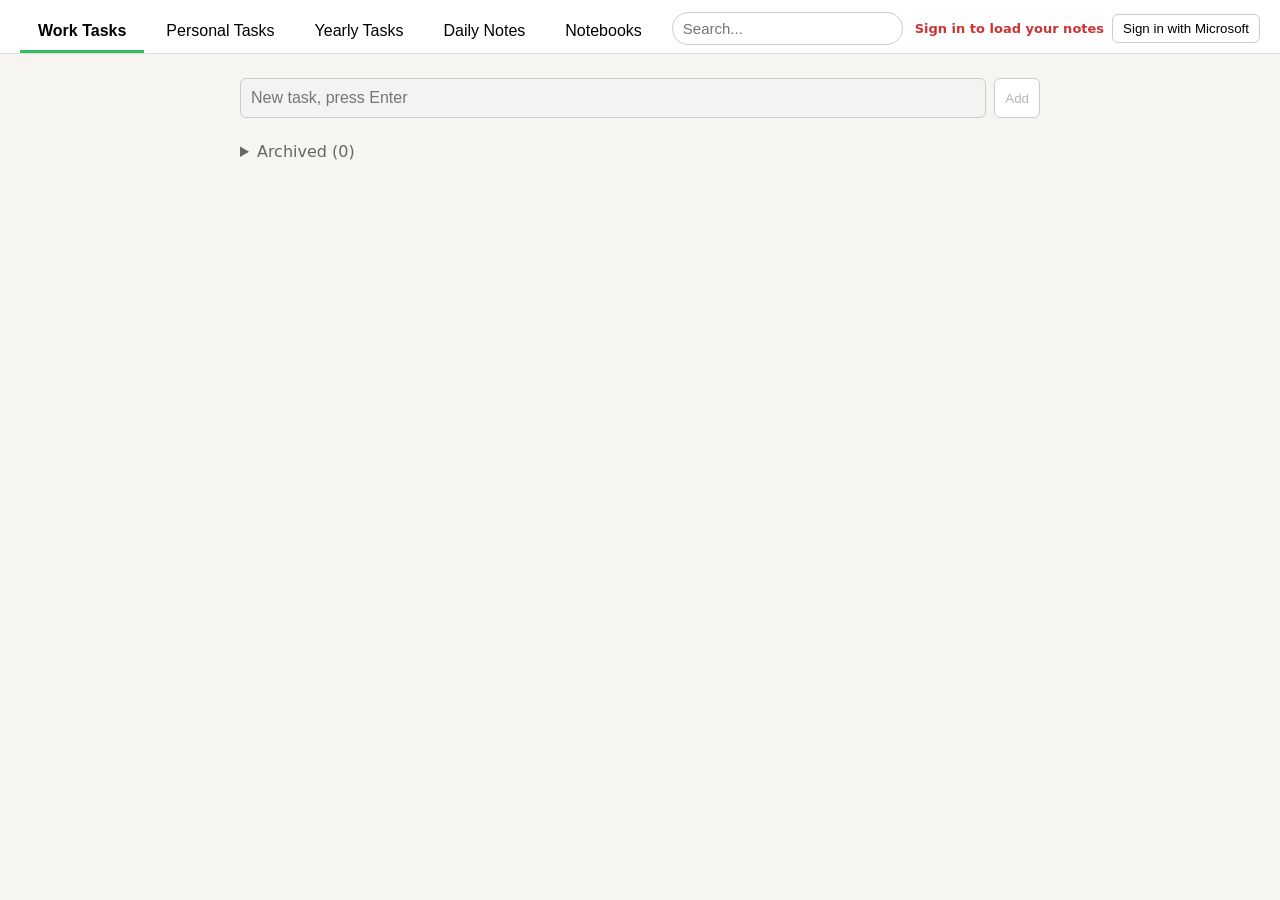
==== commit 52228580: "Notebooks tab; yearly group tag left of title; drop details emoji" ====
--- a/index.html
+++ b/index.html
@@ -57,9 +57,9 @@
 #srch{display:flex;align-items:center;gap:4px;margin:0 8px 8px;flex:1;max-width:260px}#srch input{flex:1;min-width:0;padding:7px 10px;font-size:15px;border:1px solid #ccc;border-radius:16px}#sx{cursor:pointer;color:#999;padding:0 4px}
 #sres h4{margin:16px 0 6px;color:#666}#sres li{display:block;cursor:pointer}#sres li:hover{background:#f3fbf5}#sres small{display:block;margin:0 0 2px;color:#999}#sres mark{background:#fff176}.flash{outline:3px solid #f5a623}
 @media (max-width:700px){#srch{max-width:none;width:100%;order:5;margin:6px 0}}
-#txt img{cursor:zoom-in;min-height:40px;min-width:60px;background:#f3f3f3}#txt img.imgup{opacity:.5}#txt img.imgload,#txt img.imgup{background:#eee url("data:image/svg+xml,%3Csvg xmlns='http://www.w3.org/2000/svg' viewBox='0 0 40 40'%3E%3Ccircle cx='20' cy='20' r='14' fill='none' stroke='%233b6' stroke-width='4' stroke-dasharray='60 30'%3E%3CanimateTransform attributeName='transform' type='rotate' from='0 20 20' to='360 20 20' dur='1s' repeatCount='indefinite'/%3E%3C/circle%3E%3C/svg%3E") center/32px no-repeat;min-height:80px;min-width:120px}
+#txt img,#nbtxt img{cursor:zoom-in;min-height:40px;min-width:60px;background:#f3f3f3}#txt img.imgup,#nbtxt img.imgup{opacity:.5}#txt img.imgload,#txt img.imgup,#nbtxt img.imgload,#nbtxt img.imgup{background:#eee url("data:image/svg+xml,%3Csvg xmlns='http://www.w3.org/2000/svg' viewBox='0 0 40 40'%3E%3Ccircle cx='20' cy='20' r='14' fill='none' stroke='%233b6' stroke-width='4' stroke-dasharray='60 30'%3E%3CanimateTransform attributeName='transform' type='rotate' from='0 20 20' to='360 20 20' dur='1s' repeatCount='indefinite'/%3E%3C/circle%3E%3C/svg%3E") center/32px no-repeat;min-height:80px;min-width:120px}
 #imgview{position:fixed;inset:0;background:rgba(0,0,0,.85);display:flex;align-items:center;justify-content:center;z-index:99;cursor:zoom-out}#imgview img{max-width:96vw;max-height:96vh}
-#txt img{height:auto}#txt img.imgsel{outline:3px solid #3b6;outline-offset:2px}#txt img{cursor:pointer}
+#txt img,#nbtxt img{height:auto}#txt img.imgsel,#nbtxt img.imgsel{outline:3px solid #3b6;outline-offset:2px}#txt img,#nbtxt img{cursor:pointer}
 #imgbar[hidden],#imghdl[hidden]{display:none!important}
 #imgbar{position:absolute;z-index:50;display:flex;flex-wrap:wrap;gap:2px;background:#fff;border:1px solid #ccc;border-radius:8px;padding:3px;box-shadow:0 2px 8px rgba(0,0,0,.2)}#imgbar button{border:0;background:none;padding:6px 8px;font-size:13px;border-radius:5px;cursor:pointer}#imgbar button:hover{background:#eef9f0}
 #imghdl{position:absolute;z-index:50;width:18px;height:18px;background:#3b6;border:2px solid #fff;border-radius:4px;cursor:nwse-resize;touch-action:none}
@@ -67,8 +67,23 @@
 .gtag{font-size:11px;background:#999;color:#fff;border-radius:8px;padding:1px 7px;flex:none}.gsel{padding:8px;font-size:15px;border:1px solid #ccc;border-radius:6px;background:#fff}
 .det [hidden]{display:none!important}small.stover{color:#d33;font-weight:700}small.stsoon{color:#b38f00;font-weight:700}#cgrid .ev.o{outline:2px solid #d33;outline-offset:-2px}.gcl{display:flex;align-items:center;gap:4px;font-size:13px;color:#555}.gcol{width:36px;height:30px;border:0;padding:0;background:none}
 nav .sm{display:none}@media (max-width:560px){nav .lg{display:none}nav .sm{display:inline}nav button.t{padding:10px 4px;font-size:14px}}
+#nbwrap{display:flex;gap:16px;min-height:70vh}#nbside{width:200px;flex:none}#nbmain{flex:1;min-width:0}
+.nbhdr{display:flex;align-items:center;gap:8px;margin-bottom:8px}.nbhdr strong{flex:1}
+.nbitem,.pgitem{display:flex;align-items:center;gap:8px;width:100%;text-align:left;border:1px solid #e3e3e3;background:#fff;border-radius:8px;padding:8px 10px;margin-bottom:6px;cursor:pointer;font-size:14px}
+.nbitem.on,.pgitem.on{border-color:#3b6;background:#eef9f0;font-weight:600}
+.nbdot{width:10px;height:10px;border-radius:50%;flex:none}.nbn{flex:1;overflow:hidden;text-overflow:ellipsis;white-space:nowrap}
+.pgitem .x{margin-left:auto}.nbtitle{width:100%;box-sizing:border-box;font-size:20px;font-weight:600;border:0;border-bottom:1px solid #eee;padding:8px 4px;margin-bottom:8px;background:transparent}
+#ntb{display:flex;flex-wrap:wrap;gap:4px;align-items:center;background:#fff;border:1px solid #ddd;border-bottom:0;border-radius:8px 8px 0 0;padding:6px}
+#ntb button{border:1px solid transparent;background:none;border-radius:4px;padding:4px 8px;font-size:14px;cursor:pointer;min-width:30px}
+#ntb button:hover{background:#eee;border-color:#ddd}#ntb .sep{width:1px;height:20px;background:#ddd;margin:0 4px}#ntb .sw{display:inline-block;width:14px;height:14px;border-radius:3px;vertical-align:middle}
+#nbtxt{min-height:50vh;box-sizing:border-box;padding:14px;font-size:16px;line-height:1.5;border:1px solid #ddd;border-radius:0 0 8px 8px;background:#fff;outline:none;white-space:pre-wrap;overflow-wrap:anywhere}
+#nbtxt:empty:before{content:attr(data-ph);color:#aaa}#nbtxt img{max-width:100%;height:auto;display:block;margin:8px 0;border:1px solid #ddd;border-radius:4px;cursor:pointer}
+#nbtxt ul,#nbtxt ol{margin:4px 0;padding-left:28px;white-space:normal}#nbtxt h3{margin:10px 0 4px;font-size:18px}
+.muted{color:#999}
+@media (max-width:700px){#nbwrap{flex-direction:column}#nbside{width:auto}#nblist,#pglist{display:flex;flex-wrap:wrap;gap:6px}.nbitem,.pgitem{width:auto;flex:1;min-width:120px}}
+
 </style></head><body>
-<nav><button class="t on" id="tt"><span class="lg">Work Tasks</span><span class="sm">Work</span></button><button class="t" id="tp"><span class="lg">Personal Tasks</span><span class="sm">Personal</span></button><button class="t" id="ty"><span class="lg">Yearly Tasks</span><span class="sm">Yearly</span></button><button class="t" id="tn"><span class="lg">Daily Notes</span><span class="sm">Notes</span></button>
+<nav><button class="t on" id="tt"><span class="lg">Work Tasks</span><span class="sm">Work</span></button><button class="t" id="tp"><span class="lg">Personal Tasks</span><span class="sm">Personal</span></button><button class="t" id="ty"><span class="lg">Yearly Tasks</span><span class="sm">Yearly</span></button><button class="t" id="tn"><span class="lg">Daily Notes</span><span class="sm">Notes</span></button><button class="t" id="tbk"><span class="lg">Notebooks</span><span class="sm">Books</span></button>
 <div id="srch"><input id="sq" type="search" placeholder="Search..." autocomplete="off"><span id="sx" title="Clear" hidden>✕</span></div><div id="file"><span id="status" class="warn">Not signed in</span>
 <button class="b" id="signin">Sign in with Microsoft</button><button class="b" id="imp" hidden>Import old data file</button><button class="b" id="signout" hidden>Sign out</button><input type="file" id="impf" accept=".json,application/json" hidden></div></nav>
 <div id="setup" hidden><h2>Almost ready</h2><p>This app needs a Microsoft app registration before it can save to OneDrive. Paste the Application (client) ID into <code>CLIENT_ID</code> at the top of the script in <code>index.html</code>, then reload.</p></div>
@@ -116,6 +131,42 @@
 <ul id="ylist"></ul>
 <div class="cal"><div class="hdr"><button class="b" id="cprev">&#9664;</button><h2 id="cmon"></h2><button class="b" id="cnext">&#9654;</button></div><div id="cgrid"></div></div>
 </section>
+<section id="books" hidden>
+<div id="nbwrap">
+<aside id="nbside"><div class="nbhdr"><strong>Notebooks</strong><button class="b" id="nbnew" title="New notebook">+</button></div><div id="nblist"></div></aside>
+<div id="nbmain">
+<div class="nbhdr"><strong id="nbname"></strong><button class="b" id="pgnew">+ New page</button></div>
+<div id="pglist"></div>
+<p id="pgempty" class="muted" hidden>Select or create a notebook.</p>
+<div id="nbpage" hidden>
+<input id="nbtitle" class="nbtitle" placeholder="Page title">
+<div id="ntb">
+<button data-c="bold" title="Bold (Ctrl+B)"><b>B</b></button>
+<button data-c="italic" title="Italic (Ctrl+I)"><i>I</i></button>
+<button data-c="underline" title="Underline (Ctrl+U)"><u>U</u></button>
+<button data-c="strikeThrough" title="Strikethrough"><s>S</s></button>
+<span class="sep"></span>
+<button data-c="hl" data-v="#fff176" title="Yellow highlight"><span class="sw" style="background:#fff176"></span></button>
+<button data-c="hl" data-v="#a5f3a1" title="Green highlight"><span class="sw" style="background:#a5f3a1"></span></button>
+<button data-c="hl" data-v="#ffb3b3" title="Red highlight"><span class="sw" style="background:#ffb3b3"></span></button>
+<button data-c="hl" data-v="transparent" title="Remove highlight"><span class="sw" style="background:#fff;border:1px dashed #999"></span></button>
+<button data-c="foreColor" data-v="#d33" title="Red text"><span style="color:#d33;font-weight:700">A</span></button>
+<span class="sep"></span>
+<button data-c="formatBlock" data-v="H3" title="Heading">H</button>
+<button data-c="formatBlock" data-v="DIV" title="Normal text">T</button>
+<button data-c="insertUnorderedList" title="Bullets">&bull; List</button>
+<button data-c="insertOrderedList" title="Numbered list">1. List</button>
+<button data-c="indent" title="Indent">&rarr;</button>
+<button data-c="outdent" title="Outdent">&larr;</button>
+<span class="sep"></span>
+<button data-c="removeFormat" title="Clear formatting">Clear</button>
+</div>
+<div id="nbtxt" contenteditable="true" data-ph="Write here... (paste screenshots with Ctrl+V)"></div>
+</div>
+</div>
+</div>
+</section>
+
 </main>
 <script src="msal-browser.min.js"></script>
 <script>
@@ -135,7 +186,7 @@
 const tm=()=>new Date().toLocaleTimeString([],{hour:'numeric',minute:'2-digit'});
 async function token(){try{return (await pca.acquireTokenSilent({scopes:SCOPES,account:acct})).accessToken}catch(e){await pca.acquireTokenRedirect({scopes:SCOPES,account:acct});throw e}}
 async function gfetch(url,o={}){const t=await token();o.headers=Object.assign({Authorization:'Bearer '+t},o.headers||{});return fetch(url,o)}
-function norm(d){d=d||{};d.personal=d.personal||[];d.notes=d.notes||{};d.tasks=d.tasks||[];d.yearly=d.yearly||[];return d}
+function norm(d){d=d||{};d.personal=d.personal||[];d.notebooks=d.notebooks||[];d.notes=d.notes||{};d.tasks=d.tasks||[];d.yearly=d.yearly||[];return d}
 async function load(quiet){if(!acct||saving||dirty)return;
  const r=await gfetch(G+'?select=id,eTag,size');
  if(r.status==404){etag=null;data=norm(data);fh=true;lock(false);showDay();render();rY();await writeFile();return}
@@ -176,25 +227,26 @@
 const GI=p=>'https://graph.microsoft.com/v1.0/me/drive/special/approot:/'+p.split('/').map(encodeURIComponent).join('/')+':/content';
 function getImg(p){if(!imgCache.has(p))imgCache.set(p,gfetch(GI(p)).then(r=>{if(!r.ok)throw new Error(r.status);return r.blob()}).then(b=>URL.createObjectURL(b)).catch(e=>{imgCache.delete(p);throw e}));return imgCache.get(p)}
 function hydrate(root){root.querySelectorAll('img[data-od]').forEach(im=>{if(im.getAttribute('src'))return;im.classList.add('imgload');getImg(im.dataset.od).then(u=>{im.src=u;im.classList.remove('imgload')}).catch(()=>{im.classList.remove('imgload');im.alt='(image could not be loaded: '+im.dataset.od+')'})})}
-function noteHTML(){const c=$('txt').cloneNode(true);c.querySelectorAll('img').forEach(im=>{im.classList.remove('imgsel');if(!im.className)im.removeAttribute('class');if(im.dataset.pending)return im.remove();if(im.dataset.od){im.removeAttribute('src');im.classList.remove('imgload');if(!im.className)im.removeAttribute('class');im.removeAttribute('alt')}else if(/^blob:/.test(im.getAttribute('src')||''))im.remove()});return c.innerHTML}
+function noteHTML(root){const c=(root||$('txt')).cloneNode(true);c.querySelectorAll('img').forEach(im=>{im.classList.remove('imgsel');if(!im.className)im.removeAttribute('class');im.classList.remove('imgsel');if(im.dataset.pending)return im.remove();if(im.dataset.od){im.removeAttribute('src');im.classList.remove('imgload');if(!im.className)im.removeAttribute('class');im.removeAttribute('alt')}else if(/^blob:/.test(im.getAttribute('src')||''))im.remove()});return c.innerHTML}
 function stamp(){const d=new Date(),p=n=>String(n).padStart(2,'0');return iso(d)+'_'+p(d.getHours())+p(d.getMinutes())+p(d.getSeconds())+'_'+Math.random().toString(36).slice(2,8)}
 async function uploadImg(blob){const ext=((blob.type||'image/png').split('/')[1]||'png').replace('jpeg','jpg').replace(/[^a-z0-9]/g,'');const p='images/'+stamp()+'.'+ext;
  const r=await gfetch(GI(p),{method:'PUT',headers:{'Content-Type':blob.type||'image/png'},body:blob});if(!r.ok)throw new Error('Upload failed ('+r.status+')');imgCache.set(p,Promise.resolve(URL.createObjectURL(blob)));return p}
 const toDataURL=b=>new Promise(r=>{const f=new FileReader();f.onload=()=>r(f.result);f.readAsDataURL(b)});
-async function pasteImg(file){const id='p'+Math.random().toString(36).slice(2),k=iso(cur);
- document.execCommand('insertHTML',false,'<img data-pending="'+id+'" class="imgup" style="width:25%" src="'+URL.createObjectURL(file)+'"><br>');
- const el=()=>document.querySelector('img[data-pending="'+id+'"]');
+async function pasteImg(file,ed,ondone){ed=ed||$('txt');const id='p'+Math.random().toString(36).slice(2),inNotes=ed.id==='txt',k=iso(cur);
+ ed.focus();document.execCommand('insertHTML',false,'<img data-pending="'+id+'" class="imgup" style="width:25%" src="'+URL.createObjectURL(file)+'"><br>');
+ const el=()=>ed.querySelector('img[data-pending="'+id+'"]');
  try{const p=await uploadImg(file);const im=el();if(im){delete im.dataset.pending;im.classList.remove('imgup');im.dataset.od=p;getImg(p).then(u=>im.src=u)}
-  else{data.notes[k]=(data.notes[k]||'')+'<img data-od="'+p+'" style="width:25%"><br>'}}
- catch(e){const im=el(),du=await toDataURL(file);if(im){delete im.dataset.pending;im.classList.remove('imgup');im.src=du}else data.notes[k]=(data.notes[k]||'')+'<img src="'+du+'" style="width:25%"><br>';
+  else if(inNotes)data.notes[k]=(data.notes[k]||'')+'<img data-od="'+p+'" style="width:25%"><br>'}
+ catch(e){const im=el(),du=await toDataURL(file);if(im){delete im.dataset.pending;im.classList.remove('imgup');im.src=du}else if(inNotes)data.notes[k]=(data.notes[k]||'')+'<img src="'+du+'" style="width:25%"><br>';
   st('Image not uploaded ('+e.message+'); kept inside the note instead',true)}
- if(iso(cur)===k)data.notes[k]=noteHTML();save()}
+ if(ondone)ondone();else if(inNotes&&iso(cur)===k){data.notes[k]=noteHTML(ed);save()}else save()}
 let migrating=false;
 async function migrateImgs(){if(migrating)return;migrating=true;let changed=false,failed=0;
- try{for(const k of Object.keys(data.notes)){const v=data.notes[k];if(!/<img[^>]+src=["']data:/i.test(v))continue;
-  const d=document.createElement('div');d.innerHTML=v;let ch=false;
+ async function migOne(holder,key){const v=holder[key];if(!v||!/<img[^>]+src=["']data:/i.test(v))return;const d=document.createElement('div');d.innerHTML=v;let ch=false;
   for(const im of d.querySelectorAll('img[src^="data:"]')){try{const b=await (await fetch(im.getAttribute('src'))).blob();const p=await uploadImg(b);im.removeAttribute('src');im.dataset.od=p;ch=true}catch(e){failed++}}
-  if(ch&&data.notes[k]===v){data.notes[k]=d.innerHTML;changed=true;if(k===iso(cur)&&document.activeElement!==$('txt'))showDay()}}
+  if(ch&&holder[key]===v){holder[key]=d.innerHTML;changed=true}}
+ try{for(const k of Object.keys(data.notes)){await migOne(data.notes,k);if(changed&&k===iso(cur)&&document.activeElement!==$('txt'))showDay()}
+  for(const nb of (data.notebooks||[]))for(const pg of (nb.pages||[])){const wrap={h:pg.html};await migOne(wrap,'h');if(wrap.h!==pg.html){pg.html=wrap.h;changed=true;if(curPg===pg.id)showPage()}}
  if(changed)save();if(failed)st(failed+' old image(s) could not be moved to OneDrive; kept inside notes',true)}finally{migrating=false}}
 // ===== Orphan image cleanup (30-day grace) =====
 let cleaning=false;
@@ -202,7 +254,7 @@
  try{let url='https://graph.microsoft.com/v1.0/me/drive/special/approot:/images:/children?$select=name,file&$top=200',files=[];
   while(url){const r=await gfetch(url);if(r.status==404){files=[];break}if(!r.ok)return;const j=await r.json();(j.value||[]).forEach(f=>{if(f.file&&f.name&&!f.name.includes('/'))files.push('images/'+f.name)});url=j['@odata.nextLink']||null}
   if(saving||dirty)return;
-  const refs=new Set(),txt=JSON.stringify({n:data.notes,t:data.tasks,y:data.yearly})+($('txt')?$('txt').innerHTML:'');
+  const refs=new Set(),txt=JSON.stringify({n:data.notes,t:data.tasks,y:data.yearly,b:data.notebooks})+($('txt')?$('txt').innerHTML:'')+($('nbtxt')?$('nbtxt').innerHTML:'');
   (txt.match(/images\/[A-Za-z0-9_.\-]+/g)||[]).forEach(p=>refs.add(p));
   const orph=data.orphans=data.orphans||{},listed=new Set(files);let ch=false;
   for(const p in orph)if(!listed.has(p)||refs.has(p)){delete orph[p];ch=true}
@@ -218,7 +270,7 @@
 function placeBar(){if(!selImg||!selImg.isConnected)return deselImg();const r=selImg.getBoundingClientRect();bar.style.top=(scrollY+Math.max(r.top,0)+4)+'px';bar.style.left=(scrollX+r.left+4)+'px';hdl.style.top=(scrollY+r.bottom-9)+'px';hdl.style.left=(scrollX+r.right-9)+'px'}
 function selectImg(im){deselImg();selImg=im;im.classList.add('imgsel');bar.hidden=hdl.hidden=false;placeBar()}
 function deselImg(){if(selImg)selImg.classList.remove('imgsel');selImg=null;bar.hidden=hdl.hidden=true}
-function commitImg(){data.notes[iso(cur)]=noteHTML();save();placeBar()}
+function commitImg(){if(typeof saveActive==='function')saveActive();else{data.notes[iso(cur)]=noteHTML();save()}placeBar();deselImg()}
 bar.onmousedown=e=>e.preventDefault();
 bar.onclick=e=>{const w=e.target.dataset.w;if(!w||!selImg)return;if(w=='open'){if(selImg.src)viewImg(selImg.src);return}selImg.style.width=w+'%';commitImg();deselImg()};
 hdl.onpointerdown=e=>{if(!selImg)return;e.preventDefault();hdl.setPointerCapture(e.pointerId);const cw=$('txt').clientWidth-28,l=selImg.getBoundingClientRect().left;
@@ -246,9 +298,9 @@
 $('prev').onclick=()=>{cur.setDate(cur.getDate()-1);showDay()};
 $('next').onclick=()=>{cur.setDate(cur.getDate()+1);showDay()};
 $('today').onclick=()=>{cur=new Date();showDay()};
-const TABS={t:'tasks',p:'personal',y:'yearly',n:'notes'};
-function tab(n){lastTab=n;try{localStorage.setItem('nt_tab',n)}catch(e){}$('search').hidden=true;for(const k in TABS){$(TABS[k]).hidden=n!=k;$('t'+k).classList.toggle('on',n==k)}}
-$('tn').onclick=()=>tab('n');$('tt').onclick=()=>tab('t');$('tp').onclick=()=>tab('p');$('ty').onclick=()=>tab('y');
+const TABS={t:'tasks',p:'personal',y:'yearly',n:'notes',bk:'books'};
+function tab(n){if(lastTab==='bk'&&n!=='bk'&&typeof saveNbPage==='function'&&typeof getPg==='function'&&getPg())saveNbPage();lastTab=n;try{localStorage.setItem('nt_tab',n)}catch(e){}$('search').hidden=true;for(const k in TABS){$(TABS[k]).hidden=n!=k;$('t'+k).classList.toggle('on',n==k)}if(n==='bk'&&typeof rBooks==='function')rBooks()}
+$('tn').onclick=()=>tab('n');$('tt').onclick=()=>tab('t');$('tp').onclick=()=>tab('p');$('ty').onclick=()=>tab('y');$('tbk').onclick=()=>tab('bk');
 function renderList(K,P){data[K]=data[K]||[];const td=iso(new Date());let ch=false;data[K].forEach(x=>{if(x.flag=='yellow'){if(!x.fd){x.fd=td;ch=true}else if(x.fd<td){x.flag='red';x.fd=td;ch=true}}});if(ch&&fh)save();
  $(P+'list').innerHTML='';$(P+'alist').innerHTML='';let a=0;const rank={red:0,yellow:1};
  const act=data[K].filter(x=>!x.done).sort((p,q)=>(rank[p.flag]??2)-(rank[q.flag]??2));
@@ -277,7 +329,7 @@
   if(done)li.classList.add('ydone');else if(fut);else if(due<td)li.classList.add('yover');else if(due<=soon)li.classList.add('ysoon');
   const s=document.createElement('small');const dt=new Date(due+'T12:00');s.textContent=(done?'Done for '+yr+' \u00b7 next ':fut?'Starts ':due<td?'Overdue \u00b7 ':'Due ')+dt.toLocaleDateString(undefined,{month:'short',day:'numeric'})+(fut?', '+y.start:'');
   const x=document.createElement('span');x.className='x';x.textContent='\u2715';x.title='Remove this yearly task';x.onclick=()=>{if(confirm('Remove "'+y.text+'" for good?')){data.yearly=data.yearly.filter(z=>z!==y);save();rY()}};
-  const tx=document.createElement('span');tx.className='yt';tx.textContent=y.text+(y.det?' \ud83d\udcdd':'');tx.title='Click for details';
+  const tx=document.createElement('span');tx.className='yt';tx.textContent=y.text;tx.title='Click for details';
   const box=document.createElement('div');box.className='det';box.hidden=!openY.has(y);
   tx.onclick=()=>{openY.has(y)?openY.delete(y):openY.add(y);rY()};
   const view=document.createElement('div');view.className='dv';const esc=s=>s.replace(/&/g,'&amp;').replace(/</g,'&lt;');
@@ -288,7 +340,7 @@
   const gs=document.createElement('select');gs.className='nm gsel';gs.hidden=true;gOpts(gs,ungrouped(y)?'':y.group,true);const eb=document.createElement('button');eb.className='b';eb.textContent='Edit';
   eb.onclick=()=>{if(ta.hidden){ta.hidden=nm.hidden=dd.hidden=gs.hidden=false;view.hidden=true;eb.textContent='Done';nm.focus()}else{if(nm.value.trim())y.text=nm.value.trim();if(dd.value&&dd.value.slice(5)!=y.md){y.md=dd.value.slice(5);const ny=new Date().getFullYear();y.start=(ny+'-'+y.md)<iso(new Date())&&!(y.doneYears||[]).includes(ny)?ny+1:ny}if(gs.value)y.group=gs.value;else delete y.group;y.det=ta.value;save();rY()}};
   ta.oninput=()=>{y.det=ta.value;save()};
-  box.append(nm,dd,gs,view,ta,eb);if(!ungrouped(y))li.style.borderLeft='5px solid '+gcol(y.group);if(!done&&!fut&&due<td)s.classList.add('stover');else if(!done&&!fut&&due<=soon)s.classList.add('stsoon');li.append(d,tx,...((data.ygroup||'All')==='All'?[gtag(y)]:[]),s,x,box);L.append(li)});rCal()}
+  box.append(nm,dd,gs,view,ta,eb);if(!ungrouped(y))li.style.borderLeft='5px solid '+gcol(y.group);if(!done&&!fut&&due<td)s.classList.add('stover');else if(!done&&!fut&&due<=soon)s.classList.add('stsoon');li.append(d,...((data.ygroup||'All')==='All'?[gtag(y)]:[]),tx,s,x,box);L.append(li)});rCal()}
 // ===== Yearly task groups =====
 function ensureG(){if(!Array.isArray(data.groups)){data.groups=['SPTF','Lazy S','SMP'];if(fh)save()}if(!data.ygroup)data.ygroup='All';data.groups.forEach(gcol);
  if(data.ygroup!=='All'&&data.ygroup!=='__none'&&!data.groups.includes(data.ygroup))data.ygroup='All'}
@@ -330,27 +382,77 @@
  const c=b.dataset.c,v=b.dataset.v;document.execCommand('styleWithCSS',false,c=='hl'||c=='foreColor');
  if(c=='hl')document.execCommand('hiliteColor',false,v);else document.execCommand(c,false,v||null);
  data.notes[iso(cur)]=noteHTML();save()}});
-function lock(on){$('txt').contentEditable=!on;$('newt').disabled=on;$('addb').disabled=on;$('pnewt').disabled=on;$('paddb').disabled=on;$('yadd').disabled=on;$('ytext').disabled=on;if(on)$('txt').dataset.ph='Sign in with Microsoft above to load your notes.';else $('txt').dataset.ph="Today's work notes... (paste screenshots with Ctrl+V)"}
+function lock(on){$('txt').contentEditable=!on;$('newt').disabled=on;$('addb').disabled=on;$('pnewt').disabled=on;$('paddb').disabled=on;$('yadd').disabled=on;$('ytext').disabled=on;$('nbnew').disabled=on;$('pgnew').disabled=on;$('nbtitle').disabled=on;$('nbtxt').contentEditable=!on;if(on)$('txt').dataset.ph='Sign in with Microsoft above to load your notes.';else $('txt').dataset.ph="Today's work notes... (paste screenshots with Ctrl+V)"}
 var lastTab='t';
 const sesc=t=>t.replace(/&/g,'&amp;').replace(/</g,'&lt;').replace(/>/g,'&gt;');
 function plain(h){const d=document.createElement('div');d.innerHTML=String(h||'').replace(/<img[^>]*>/gi,' ');d.querySelectorAll('br,div,p,li,h3').forEach(e=>e.after(' '));return d.textContent.replace(/\s+/g,' ').trim()}
 function snip(t,q){const i=t.toLowerCase().indexOf(q);const a=Math.max(0,i-50),b=Math.min(t.length,i+q.length+70);return (a?'\u2026':'')+sesc(t.slice(a,i))+'<mark>'+sesc(t.slice(i,i+q.length))+'</mark>'+sesc(t.slice(i+q.length,b))+(b<t.length?'\u2026':'')}
 function doSearch(){const raw=$('sq').value.trim(),q=raw.toLowerCase().replace(/\s+/g,' ');$('sx').hidden=!raw;
  if(!q){if(!$('search').hidden)tab(lastTab);return}
- const keep=lastTab;['notes','tasks','personal','yearly'].forEach(i=>$(i).hidden=true);$('search').hidden=false;['tn','tt','tp','ty'].forEach(i=>$(i).classList.remove('on'));lastTab=keep;
+ const keep=lastTab;['notes','tasks','personal','yearly','books'].forEach(i=>$(i).hidden=true);$('search').hidden=false;['tn','tt','tp','ty','tbk'].forEach(i=>$(i).classList.remove('on'));lastTab=keep;
  const R=$('sres');R.innerHTML='';let total=0;
  const grp=(title,items)=>{if(!items.length)return;total+=items.length;const h=document.createElement('h4');h.textContent=title+' ('+items.length+')';const u=document.createElement('ul');items.forEach(([meta,html,go])=>{const li=document.createElement('li');li.innerHTML='<small>'+sesc(meta)+'</small>'+html;li.onclick=go;u.append(li)});R.append(h,u)};
  const fd=k=>new Date(k+'T12:00').toLocaleDateString(undefined,{weekday:'short',month:'short',day:'numeric',year:'numeric'});
  grp('Daily notes',Object.keys(data.notes).sort().reverse().map(k=>[k,plain(data.notes[k])]).filter(([k,t])=>t.toLowerCase().includes(q)).map(([k,t])=>[fd(k),snip(t,q),()=>openNote(k,raw.replace(/\s+/g,' '))]));
  [['tasks','Work task'],['personal','Personal task']].forEach(([K,L])=>grp(L+'s',(data[K]||[]).filter(x=>(x.text||'').toLowerCase().includes(q)).sort((a,b)=>(b.when||'').localeCompare(a.when||'')).map(x=>[L+' \u00b7 '+(x.done?'Archived':'Active')+(x.when?' \u00b7 '+fd(x.when):''),snip(x.text,q),()=>openTask(x,K)])));
+ const nbHits=[];(data.notebooks||[]).forEach(nb=>(nb.pages||[]).forEach(pg=>{const blob=((pg.title||'')+' '+plain(pg.html||''));if(!blob.toLowerCase().includes(q))return;nbHits.push([(nb.name||'Notebook')+' \u00b7 '+(pg.title||'Untitled'),snip(blob,q),()=>openNbSearch(nb.id,pg.id)])}));grp('Notebook pages',nbHits);
  grp('Yearly tasks',(data.yearly||[]).map(y=>[y,(y.text||'')+' \u2014 '+(y.det||'').replace(/\s+/g,' ')]).filter(([y,t])=>t.toLowerCase().includes(q)).sort((a,b)=>(b[0].md||'').localeCompare(a[0].md||'')).map(([y,t])=>[(ensureG(),ungrouped(y)?'Ungrouped':y.group)+' \u00b7 Due '+new Date('2000-'+y.md+'T12:00').toLocaleDateString(undefined,{month:'short',day:'numeric'}),snip(t,q),()=>openYear(y)]));
  if(!total)R.innerHTML='<p style="color:#888">No matches for \u201c'+sesc(raw)+'\u201d.</p>'}
 function clearS(){$('sq').value='';doSearch()}
 function openNote(k,raw){clearS();cur=new Date(k+'T12:00');tab('n');showDay();setTimeout(()=>{const sel=getSelection();sel.removeAllRanges();const r=document.createRange();r.setStart($('txt'),0);r.collapse(true);sel.addRange(r);if(window.find&&window.find(raw,false,false,false,false,false,false)){const n=getSelection().anchorNode;(n&&n.parentElement||$('txt')).scrollIntoView({block:'center'})}else $('txt').scrollIntoView()},50)}
 function flash(li){if(!li)return;li.scrollIntoView({block:'center'});li.classList.add('flash');setTimeout(()=>li.classList.remove('flash'),2500)}
 function openTask(x,K){const P=K=='personal'?'p':'';clearS();tab(P?'p':'t');render();if(x.done)document.querySelector('#'+(P?'personal':'tasks')+' details').open=true;flash([...document.querySelectorAll('#'+P+'list li,#'+P+'alist li')].find(li=>li.textContent.includes(x.text)))}
+function openNbSearch(nid,pid){clearS();tab('bk');openPage(nid,pid)}
 function openYear(y){clearS();ensureG();data.ygroup=ungrouped(y)?'All':y.group;save();openY.add(y);tab('y');rY();flash([...document.querySelectorAll('#ylist li')].find(li=>li.querySelector('.yt').textContent.startsWith(y.text)))}
 $('sq').oninput=doSearch;$('sq').onkeydown=e=>{if(e.key=='Escape')clearS()};$('sx').onclick=clearS;
 document.addEventListener('keydown',e=>{if(e.key=='Escape'&&$('sq').value)clearS()});
+// ===== Notebooks =====
+function uid(){return Date.now().toString(36)+Math.random().toString(36).slice(2,8)}
+function ensureNb(){data.notebooks=data.notebooks||[];if(!data.notebooks.length){data.notebooks.push({id:uid(),name:'General',color:GPAL[0],pages:[]});if(fh)save()}
+ data.notebooks.forEach(n=>{if(!n.color)n.color=gcolNb(n);n.pages=n.pages||[]})}
+function gcolNb(n){const used=data.notebooks.map(x=>x.color).filter(Boolean);n.color=n.color||GPAL.find(c=>!used.includes(c))||GPAL[data.notebooks.length%GPAL.length];return n.color}
+let curNb=null,curPg=null;
+function loadNbSel(){try{curNb=localStorage.getItem('nt_nb')||null;curPg=localStorage.getItem('nt_pg')||null}catch(e){}}
+function saveNbSel(){try{if(curNb)localStorage.setItem('nt_nb',curNb);else localStorage.removeItem('nt_nb');if(curPg)localStorage.setItem('nt_pg',curPg);else localStorage.removeItem('nt_pg')}catch(e){}}
+function getNb(){return (data.notebooks||[]).find(n=>n.id===curNb)}
+function getPg(){const n=getNb();return n&&(n.pages||[]).find(p=>p.id===curPg)}
+function saveNbPage(){const p=getPg();if(!p||!$('nbtxt'))return;p.html=noteHTML($('nbtxt'));p.title=$('nbtitle').value.trim()||p.title||'Untitled';p.updated=new Date().toISOString();flushNbList()}
+function activeEd(){return (!$('books').hidden&&!$('nbpage').hidden)?$('nbtxt'):$('txt')}
+function saveActive(){if(!$('books').hidden&&getPg())saveNbPage();else data.notes[iso(cur)]=noteHTML($('txt'));save()}
+function rBooks(){ensureNb();const L=$('nblist');L.innerHTML='';
+ if(!curNb||!getNb()){curNb=data.notebooks[0]&&data.notebooks[0].id;curPg=null}
+ data.notebooks.forEach(n=>{const b=document.createElement('button');b.className='nbitem'+(n.id===curNb?' on':'');b.innerHTML='<span class="nbdot" style="background:'+n.color+'"></span><span class="nbn">'+sesc(n.name)+'</span>';
+  b.onclick=()=>{curNb=n.id;curPg=null;saveNbSel();rBooks()};
+  if(n.id===curNb){const m=document.createElement('span');m.className='gm';m.textContent='\u22ef';m.onclick=e=>{e.stopPropagation();nbMenu(n,m)};b.append(m)}
+  L.append(b)});
+ const n=getNb(),P=$('pglist');P.innerHTML='';$('nbname').textContent=n?n.name:'';$('nbpage').hidden=true;$('pgempty').hidden=!n;
+ if(!n)return;$('pgempty').hidden=true;
+ (n.pages||[]).slice().sort((a,b)=>(b.updated||'').localeCompare(a.updated||'')).forEach(p=>{const b=document.createElement('button');b.className='pgitem'+(p.id===curPg?' on':'');b.textContent=p.title||'Untitled';
+  b.onclick=()=>{openPage(n.id,p.id)};
+  const x=document.createElement('span');x.className='x';x.textContent='\u2715';x.title='Delete page';x.onclick=e=>{e.stopPropagation();if(confirm('Delete page "'+(p.title||'Untitled')+'"?')){n.pages=n.pages.filter(z=>z!==p);if(curPg===p.id)curPg=null;saveNbSel();save();rBooks()}};b.append(x);P.append(b)});
+ if(curPg&&getPg())showPage();else $('nbpage').hidden=true}
+function flushNbList(){const P=$('pglist');if(!P)return;const on=[...P.querySelectorAll('.pgitem')].find(b=>b.classList.contains('on'));if(on){const t=$('nbtitle').value.trim()||'Untitled';on.childNodes[0].nodeValue=t}}
+function openPage(nid,pid){if(getPg()&&!$('nbpage').hidden)saveNbPage();curNb=nid;curPg=pid;saveNbSel();rBooks()}
+function showPage(){const p=getPg();if(!p){$('nbpage').hidden=true;return}$('nbpage').hidden=false;$('nbtitle').value=p.title||'';
+ const v=p.html||'';$('nbtxt').innerHTML=/<[a-z]/i.test(v)?v:v.replace(/&/g,'&amp;').replace(/</g,'&lt;').replace(/\n/g,'<br>');hydrate($('nbtxt'));if(typeof deselImg=='function')deselImg()}
+function nbMenu(n,el){const old=document.getElementById('nbmenu');if(old)old.remove();const m=document.createElement('div');m.id='nbmenu';m.className='gmenu';
+ const ci=document.createElement('input');ci.type='color';ci.value=n.color||'#2f7ed8';ci.className='gcol';ci.onchange=()=>{n.color=ci.value;save();rBooks()};
+ const cl=document.createElement('label');cl.className='gcl';cl.append('Color ',ci);
+ const rb=document.createElement('button');rb.className='b';rb.textContent='Rename';rb.onclick=()=>{const v=(prompt('Rename notebook:',n.name)||'').trim();if(v){n.name=v;save();rBooks()}};
+ const db=document.createElement('button');db.className='b';db.textContent='Delete';db.onclick=()=>{if(!confirm('Delete notebook "'+n.name+'" and all its pages?'))return;data.notebooks=data.notebooks.filter(z=>z!==n);if(curNb===n.id){curNb=null;curPg=null;saveNbSel()}save();rBooks()};
+ m.append(cl,rb,db);el.parentElement.after(m);setTimeout(()=>document.addEventListener('click',function h(e){if(!m.contains(e.target)){m.remove();document.removeEventListener('click',h)}},true),0)}
+$('nbnew').onclick=()=>{if(!fh)return;ensureNb();const name=(prompt('Notebook name:')||'').trim()||'Untitled';const n={id:uid(),name,pages:[]};gcolNb(n);data.notebooks.push(n);curNb=n.id;curPg=null;saveNbSel();save();rBooks()};
+$('pgnew').onclick=()=>{const n=getNb();if(!n||!fh)return;const p={id:uid(),title:'Untitled',html:'',updated:new Date().toISOString()};n.pages.unshift(p);curPg=p.id;saveNbSel();save();rBooks()};
+$('nbtitle').oninput=()=>{const p=getPg();if(!p)return;p.title=$('nbtitle').value;p.updated=new Date().toISOString();flushNbList();save()};
+$('nbtxt').oninput=()=>{saveNbPage();save()};
+$('nbtxt').onpaste=e=>{const it=[...e.clipboardData.items].find(i=>i.type.startsWith('image/'));if(it){e.preventDefault();if(!fh)return;pasteImg(it.getAsFile(),$('nbtxt'),()=>{saveNbPage();save()});return}
+ e.preventDefault();document.execCommand('insertText',false,e.clipboardData.getData('text/plain'))};
+$('nbtxt').addEventListener('click',e=>{if(e.target.tagName==='IMG')selectImg(e.target);else deselImg()});
+$('nbtxt').addEventListener('dblclick',e=>{if(e.target.tagName==='IMG'&&e.target.src)viewImg(e.target.src)});
+document.querySelectorAll('#ntb button').forEach(b=>{b.onmousedown=e=>e.preventDefault();b.onclick=()=>{if($('nbtxt').contentEditable!=='true')return;$('nbtxt').focus();
+ const c=b.dataset.c,v=b.dataset.v;document.execCommand('styleWithCSS',false,c=='hl'||c=='foreColor');
+ if(c=='hl')document.execCommand('hiliteColor',false,v);else document.execCommand(c,false,v||null);saveNbPage();save()}});
+loadNbSel();
+
 lock(true);showDay();render();rY();{let t0='t';try{t0=localStorage.getItem('nt_tab')||'t'}catch(e){}tab(TABS[t0]?t0:'t')}boot().catch(e=>st('Sign-in error: '+e.message,true));
 </script></body></html>
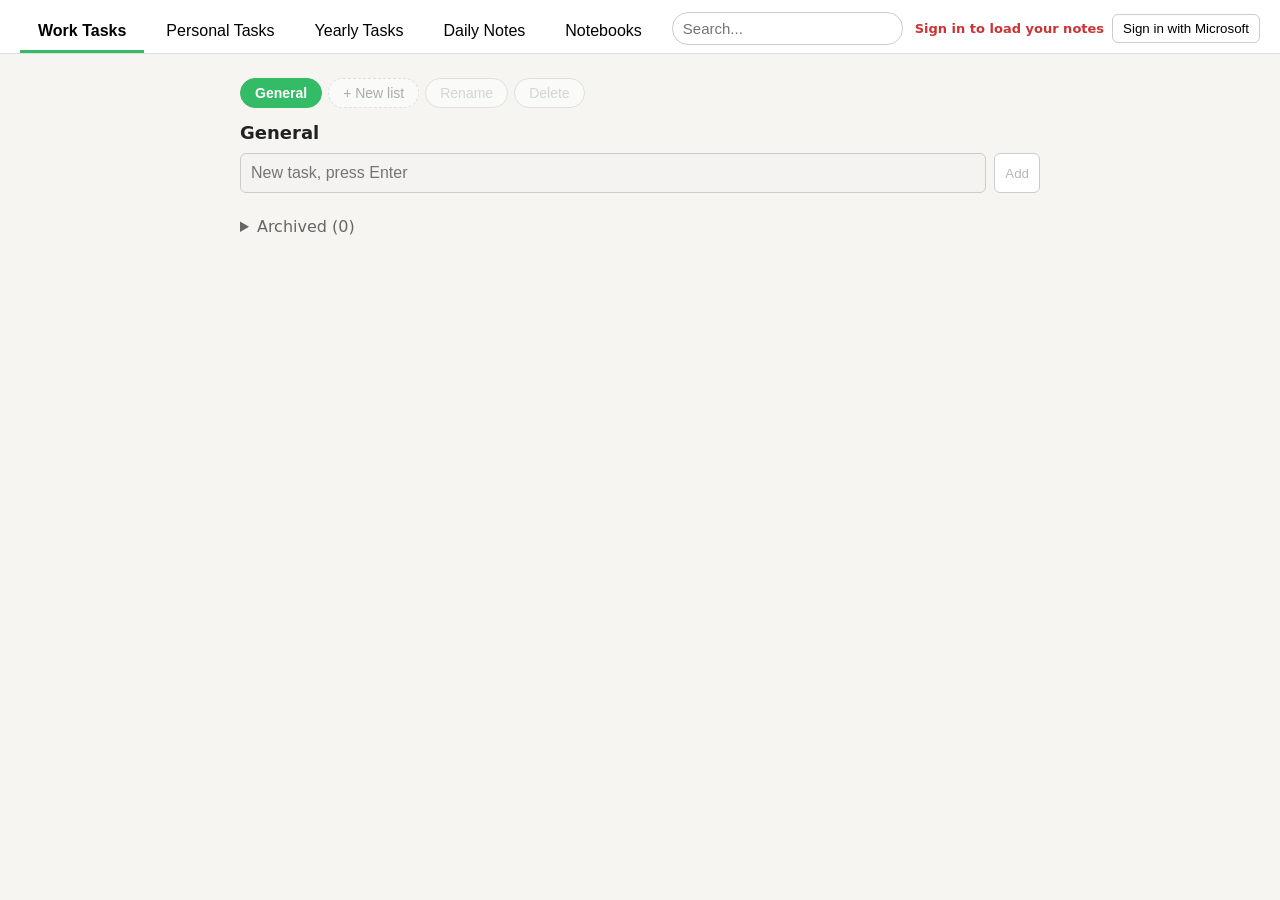
==== commit 56904a34: "Work Tasks: named lists (shared list code with Personal); move build assets into parts/" ====
--- a/index.html
+++ b/index.html
@@ -82,6 +82,7 @@
 .muted{color:#999}
 @media (max-width:700px){#nbwrap{flex-direction:column}#nbside{width:auto}#nblist,#pglist{display:flex;flex-wrap:wrap;gap:6px}.nbitem,.pgitem{width:auto;flex:1;min-width:120px}}
 
+.lpills{display:flex;flex-wrap:wrap;gap:6px;margin-bottom:14px}.lpills .pill:disabled{opacity:.5}
 </style></head><body>
 <nav><button class="t on" id="tt"><span class="lg">Work Tasks</span><span class="sm">Work</span></button><button class="t" id="tp"><span class="lg">Personal Tasks</span><span class="sm">Personal</span></button><button class="t" id="ty"><span class="lg">Yearly Tasks</span><span class="sm">Yearly</span></button><button class="t" id="tn"><span class="lg">Daily Notes</span><span class="sm">Notes</span></button><button class="t" id="tbk"><span class="lg">Notebooks</span><span class="sm">Books</span></button>
 <div id="srch"><input id="sq" type="search" placeholder="Search..." autocomplete="off"><span id="sx" title="Clear" hidden>✕</span></div><div id="file"><span id="status" class="warn">Not signed in</span>
@@ -115,11 +116,15 @@
 <div id="txt" contenteditable="true" data-ph="Today's work notes... (paste screenshots with Ctrl+V)"></div>
 </section>
 <section id="tasks" hidden>
+<div id="tpills" class="lpills"></div>
+<h3 class="sec" style="margin-top:0" id="tname"></h3>
 <div class="add"><input id="newt" placeholder="New task, press Enter"><button class="b" id="addb">Add</button></div>
 <ul id="list"></ul>
 <details><summary>Archived (<span id="ac">0</span>)</summary><ul id="alist" class="arch"></ul></details>
 </section>
 <section id="personal" hidden>
+<div id="ppills" class="lpills"></div>
+<h3 class="sec" style="margin-top:0" id="pname"></h3>
 <div class="add"><input id="pnewt" placeholder="New personal task, press Enter"><button class="b" id="paddb">Add</button></div>
 <ul id="plist"></ul>
 <details><summary>Archived (<span id="pac">0</span>)</summary><ul id="palist" class="arch"></ul></details>
@@ -303,16 +308,44 @@
 $('tn').onclick=()=>tab('n');$('tt').onclick=()=>tab('t');$('tp').onclick=()=>tab('p');$('ty').onclick=()=>tab('y');$('tbk').onclick=()=>tab('bk');
 function renderList(K,P){data[K]=data[K]||[];const td=iso(new Date());let ch=false;data[K].forEach(x=>{if(x.flag=='yellow'){if(!x.fd){x.fd=td;ch=true}else if(x.fd<td){x.flag='red';x.fd=td;ch=true}}});if(ch&&fh)save();
  $(P+'list').innerHTML='';$(P+'alist').innerHTML='';let a=0;const rank={red:0,yellow:1};
- const act=data[K].filter(x=>!x.done).sort((p,q)=>(rank[p.flag]??2)-(rank[q.flag]??2));
- [...act,...data[K].filter(x=>x.done)].forEach(x=>{const li=document.createElement('li'),d=document.createElement('span');d.className='dot';d.title=x.done?'Restore':'Archive';
+ const F=LC[K]?(c=>x=>x.list===c)(curL(K)):()=>true;if(LC[K])rLP(K);
+ const act=data[K].filter(x=>!x.done&&F(x)).sort((p,q)=>(rank[p.flag]??2)-(rank[q.flag]??2));
+ [...act,...data[K].filter(x=>x.done&&F(x))].forEach(x=>{const li=document.createElement('li'),d=document.createElement('span');d.className='dot';d.title=x.done?'Restore':'Archive';
  d.onclick=()=>{x.done=!x.done;x.when=iso(new Date());save();render()};
  const f=document.createElement('span');f.className='flag '+(x.flag||'none');f.textContent='\u2691';f.title='Click: no flag, yellow (by tomorrow), red (today)';
  f.onclick=()=>{x.flag=x.flag==null||x.flag=='none'?'yellow':x.flag=='yellow'?'red':'none';x.fd=iso(new Date());save();render()};
  if(x.flag=='red')li.classList.add('red');if(x.flag=='yellow')li.classList.add('yel');
  const s=document.createElement('small');s.textContent=x.when||'';li.append(d,f,x.text,s);
  (x.done?(a++,$(P+'alist')):$(P+'list')).append(li)});$(P+'ac').textContent=a}
+// ===== Named task lists (Work + Personal) =====
+const LC={personal:{L:'plists',S:'nt_plist',W:'ppills',N:'pname'},tasks:{L:'tlists',S:'nt_tlist',W:'tpills',N:'tname'}};
+function ensureL(K){const c=LC[K];data[c.L]=data[c.L]||[];data[K]=data[K]||[];const ls=data[c.L];
+ if(!ls.length)ls.push({id:'general',name:'General'});
+ const ids=new Set(ls.map(l=>l.id));let ch=false;
+ data[K].forEach(x=>{if(!x.list||!ids.has(x.list)){x.list=ls[0].id;ch=true}});if(ch&&fh)save();return ls}
+function curL(K){const ls=ensureL(K);let c=null;try{c=localStorage.getItem(LC[K].S)}catch(e){}
+ return ls.some(l=>l.id===c)?c:ls[0].id}
+function setL(K,id){try{localStorage.setItem(LC[K].S,id)}catch(e){}}
+function listName(K,x){const l=(data[(LC[K]||{}).L]||[]).find(l=>l.id===x.list);return l?l.name:''}
+function rLP(K){const C=LC[K],ls=ensureL(K),c=curL(K),W=$(C.W);W.innerHTML='';
+ ls.forEach(l=>{const b=document.createElement('button');b.className='pill'+(l.id===c?' on':'');b.textContent=l.name;
+  const n=data[K].filter(x=>x.list===l.id&&!x.done).length;if(n){const s=document.createElement('span');s.className='gm';s.textContent=n;b.append(s)}
+  b.onclick=()=>{setL(K,l.id);render()};W.append(b)});
+ const mk=(t,f)=>{const b=document.createElement('button');b.className='pill'+(t[0]=='+'?' new':'');b.textContent=t;b.disabled=!fh;b.dataset.act=1;b.onclick=f;W.append(b)};
+ const cl=ls.find(l=>l.id===c);
+ mk('+ New list',()=>{const v=(prompt('Name for the new list:')||'').trim();if(!v)return;
+  if(ls.some(l=>l.name.toLowerCase()===v.toLowerCase()))return alert('There is already a list called '+v+'.');
+  const id='l'+Date.now().toString(36);ls.push({id,name:v});setL(K,id);save();render()});
+ mk('Rename',()=>{const v=(prompt('Rename list "'+cl.name+'" to:',cl.name)||'').trim();if(!v||v===cl.name)return;
+  if(ls.some(l=>l!==cl&&l.name.toLowerCase()===v.toLowerCase()))return alert('There is already a list called '+v+'.');cl.name=v;save();render()});
+ mk('Delete',()=>{if(ls.length<2)return alert('You need at least one list. Rename this one instead.');
+  const n=data[K].filter(x=>x.list===cl.id).length;
+  if(!confirm('Delete the list "'+cl.name+'"'+(n?' and its '+n+' task'+(n>1?'s':'')+' (including archived)':'')+'? This cannot be undone.'))return;
+  data[K]=data[K].filter(x=>x.list!==cl.id);data[C.L]=ls.filter(l=>l!==cl);setL(K,data[C.L][0].id);save();render()});
+ $(C.N).textContent=cl.name}
+
 function render(){renderList('tasks','');renderList('personal','p')}
-function addT(K,P){const v=$(P+'newt').value.trim();if(!v)return;data[K]=data[K]||[];data[K].unshift({text:v,done:false,when:iso(new Date())});$(P+'newt').value='';save();render()}
+function addT(K,P){const v=$(P+'newt').value.trim();if(!v)return;data[K]=data[K]||[];data[K].unshift(LC[K]?{text:v,done:false,when:iso(new Date()),list:curL(K)}:{text:v,done:false,when:iso(new Date())});$(P+'newt').value='';save();render()}
 function add(){addT('tasks','')}
 $('addb').onclick=add;$('newt').onkeydown=e=>{if(e.key=='Enter')add()};$('paddb').onclick=()=>addT('personal','p');$('pnewt').onkeydown=e=>{if(e.key=='Enter')addT('personal','p')};
 setInterval(()=>{render();if(!document.querySelector(".det .nm:not([hidden])"))rY();if(iso(cur)!==iso(new Date())&&$('next').disabled){cur=new Date();showDay()}},60000);
@@ -382,7 +415,7 @@
  const c=b.dataset.c,v=b.dataset.v;document.execCommand('styleWithCSS',false,c=='hl'||c=='foreColor');
  if(c=='hl')document.execCommand('hiliteColor',false,v);else document.execCommand(c,false,v||null);
  data.notes[iso(cur)]=noteHTML();save()}});
-function lock(on){$('txt').contentEditable=!on;$('newt').disabled=on;$('addb').disabled=on;$('pnewt').disabled=on;$('paddb').disabled=on;$('yadd').disabled=on;$('ytext').disabled=on;$('nbnew').disabled=on;$('pgnew').disabled=on;$('nbtitle').disabled=on;$('nbtxt').contentEditable=!on;if(on)$('txt').dataset.ph='Sign in with Microsoft above to load your notes.';else $('txt').dataset.ph="Today's work notes... (paste screenshots with Ctrl+V)"}
+function lock(on){$('txt').contentEditable=!on;$('newt').disabled=on;$('addb').disabled=on;$('pnewt').disabled=on;document.querySelectorAll('.lpills [data-act]').forEach(b=>b.disabled=on);$('paddb').disabled=on;$('yadd').disabled=on;$('ytext').disabled=on;$('nbnew').disabled=on;$('pgnew').disabled=on;$('nbtitle').disabled=on;$('nbtxt').contentEditable=!on;if(on)$('txt').dataset.ph='Sign in with Microsoft above to load your notes.';else $('txt').dataset.ph="Today's work notes... (paste screenshots with Ctrl+V)"}
 var lastTab='t';
 const sesc=t=>t.replace(/&/g,'&amp;').replace(/</g,'&lt;').replace(/>/g,'&gt;');
 function plain(h){const d=document.createElement('div');d.innerHTML=String(h||'').replace(/<img[^>]*>/gi,' ');d.querySelectorAll('br,div,p,li,h3').forEach(e=>e.after(' '));return d.textContent.replace(/\s+/g,' ').trim()}
@@ -394,14 +427,14 @@
  const grp=(title,items)=>{if(!items.length)return;total+=items.length;const h=document.createElement('h4');h.textContent=title+' ('+items.length+')';const u=document.createElement('ul');items.forEach(([meta,html,go])=>{const li=document.createElement('li');li.innerHTML='<small>'+sesc(meta)+'</small>'+html;li.onclick=go;u.append(li)});R.append(h,u)};
  const fd=k=>new Date(k+'T12:00').toLocaleDateString(undefined,{weekday:'short',month:'short',day:'numeric',year:'numeric'});
  grp('Daily notes',Object.keys(data.notes).sort().reverse().map(k=>[k,plain(data.notes[k])]).filter(([k,t])=>t.toLowerCase().includes(q)).map(([k,t])=>[fd(k),snip(t,q),()=>openNote(k,raw.replace(/\s+/g,' '))]));
- [['tasks','Work task'],['personal','Personal task']].forEach(([K,L])=>grp(L+'s',(data[K]||[]).filter(x=>(x.text||'').toLowerCase().includes(q)).sort((a,b)=>(b.when||'').localeCompare(a.when||'')).map(x=>[L+' \u00b7 '+(x.done?'Archived':'Active')+(x.when?' \u00b7 '+fd(x.when):''),snip(x.text,q),()=>openTask(x,K)])));
+ [['tasks','Work task'],['personal','Personal task']].forEach(([K,L])=>grp(L+'s',(data[K]||[]).filter(x=>(x.text||'').toLowerCase().includes(q)).sort((a,b)=>(b.when||'').localeCompare(a.when||'')).map(x=>[L+(listName(K,x)?' ('+listName(K,x)+')':'')+' \u00b7 '+(x.done?'Archived':'Active')+(x.when?' \u00b7 '+fd(x.when):''),snip(x.text,q),()=>openTask(x,K)])));
  const nbHits=[];(data.notebooks||[]).forEach(nb=>(nb.pages||[]).forEach(pg=>{const blob=((pg.title||'')+' '+plain(pg.html||''));if(!blob.toLowerCase().includes(q))return;nbHits.push([(nb.name||'Notebook')+' \u00b7 '+(pg.title||'Untitled'),snip(blob,q),()=>openNbSearch(nb.id,pg.id)])}));grp('Notebook pages',nbHits);
  grp('Yearly tasks',(data.yearly||[]).map(y=>[y,(y.text||'')+' \u2014 '+(y.det||'').replace(/\s+/g,' ')]).filter(([y,t])=>t.toLowerCase().includes(q)).sort((a,b)=>(b[0].md||'').localeCompare(a[0].md||'')).map(([y,t])=>[(ensureG(),ungrouped(y)?'Ungrouped':y.group)+' \u00b7 Due '+new Date('2000-'+y.md+'T12:00').toLocaleDateString(undefined,{month:'short',day:'numeric'}),snip(t,q),()=>openYear(y)]));
  if(!total)R.innerHTML='<p style="color:#888">No matches for \u201c'+sesc(raw)+'\u201d.</p>'}
 function clearS(){$('sq').value='';doSearch()}
 function openNote(k,raw){clearS();cur=new Date(k+'T12:00');tab('n');showDay();setTimeout(()=>{const sel=getSelection();sel.removeAllRanges();const r=document.createRange();r.setStart($('txt'),0);r.collapse(true);sel.addRange(r);if(window.find&&window.find(raw,false,false,false,false,false,false)){const n=getSelection().anchorNode;(n&&n.parentElement||$('txt')).scrollIntoView({block:'center'})}else $('txt').scrollIntoView()},50)}
 function flash(li){if(!li)return;li.scrollIntoView({block:'center'});li.classList.add('flash');setTimeout(()=>li.classList.remove('flash'),2500)}
-function openTask(x,K){const P=K=='personal'?'p':'';clearS();tab(P?'p':'t');render();if(x.done)document.querySelector('#'+(P?'personal':'tasks')+' details').open=true;flash([...document.querySelectorAll('#'+P+'list li,#'+P+'alist li')].find(li=>li.textContent.includes(x.text)))}
+function openTask(x,K){K=K||'tasks';const P=K=='personal'?'p':'';if(LC[K]&&x.list)setL(K,x.list);clearS();tab(P?'p':'t');render();if(x.done)document.querySelector('#'+(P?'personal':'tasks')+' details').open=true;flash([...document.querySelectorAll('#'+P+'list li,#'+P+'alist li')].find(li=>li.textContent.includes(x.text)))}
 function openNbSearch(nid,pid){clearS();tab('bk');openPage(nid,pid)}
 function openYear(y){clearS();ensureG();data.ygroup=ungrouped(y)?'All':y.group;save();openY.add(y);tab('y');rY();flash([...document.querySelectorAll('#ylist li')].find(li=>li.querySelector('.yt').textContent.startsWith(y.text)))}
 $('sq').oninput=doSearch;$('sq').onkeydown=e=>{if(e.key=='Escape')clearS()};$('sx').onclick=clearS;
